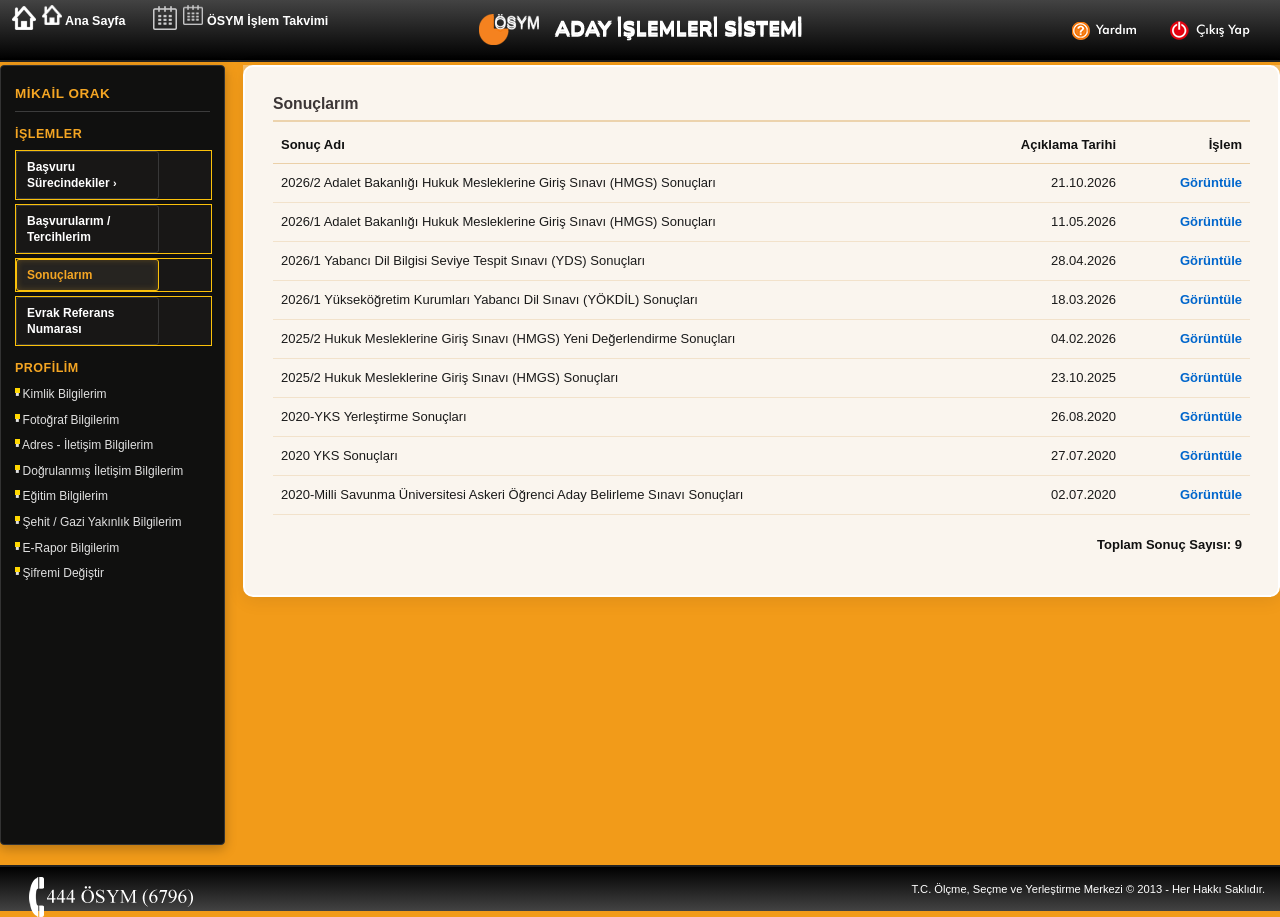
==== ÖSYM Aday İşlemleri Sistemi.html @ 020752ff "ÖSYM Aday İşlemleri Sistemi (AİS) replica" ====
<!DOCTYPE html PUBLIC "-//W3C//DTD HTML 4.01//EN" "http://www.w3.org/TR/html4/strict.dtd">
<html translate="no" lang="tr" class="k-webkit">
<head>
  <meta http-equiv="Content-Type" content="text/html; charset=UTF-8">
  <title>ÖSYM Aday İşlemleri Sistemi</title>
  <meta name="viewport" content="width=device-width,initial-scale=1">

  <link href="./ÖSYM Aday İşlemleri Sistemi_files/yui.min.css" rel="stylesheet">
  <link href="./ÖSYM Aday İşlemleri Sistemi_files/classic-main.min.css" rel="stylesheet">
  <link href="./ÖSYM Aday İşlemleri Sistemi_files/base.min.css" rel="stylesheet">
  <link href="./ÖSYM Aday İşlemleri Sistemi_files/basvuru.min.css" rel="stylesheet">
  <link href="./ÖSYM Aday İşlemleri Sistemi_files/popup.min.css" rel="stylesheet">
  <link rel="stylesheet" href="./ÖSYM Aday İşlemleri Sistemi_files/cssAis.css">
  <link href="./ÖSYM Aday İşlemleri Sistemi_files/tarihgorunumucss.css" rel="stylesheet" type="text/css">
  <link rel="stylesheet" type="text/css" href="./ÖSYM Aday İşlemleri Sistemi_files/osym.messagePopup.css">

  <script src="./ÖSYM Aday İşlemleri Sistemi_files/jquery.min.js.indir"></script>
  <script src="./ÖSYM Aday İşlemleri Sistemi_files/jquery-migrate.min.js.indir"></script>
  <script src="./ÖSYM Aday İşlemleri Sistemi_files/jquery.cookie.min.js.indir"></script>
  <script src="./ÖSYM Aday İşlemleri Sistemi_files/kendo.all.min.js.indir"></script>

  <style type="text/css">
    /* ================= MASTER ÖSYM THEME OVERRIDES ================= */
    html, body {
      background-color: #f29b19 !important;
      font-family: Arial, Helvetica, 'Segoe UI', Roboto, sans-serif !important;
      min-height: 100vh;
      margin: 0;
      padding: 0;
      color: #222;
      width: 100%;
    }

    .container {
      position: relative;
      min-width: 981px;
      max-width: 1350px;
      margin: 0 auto;
      font-size: 93%;
    }

    /* HEADER */
    .header {
      width: 100%;
      height: 60px;
      margin-bottom: 3px;
      position: relative;
      background: #000;
      background: -webkit-linear-gradient(to bottom, #434343, #000);
      background: linear-gradient(to bottom, #434343, #000);
      border-bottom: 2px solid #222;
    }

    ul.menu-icon-nav {
      position: absolute;
      left: 12px;
      top: 17px;
      display: flex;
      list-style: none;
      gap: 18px;
      margin: 0;
      padding: 0;
    }

    ul.menu-icon-nav li a {
      color: #ffffff;
      text-decoration: none;
      display: flex;
      align-items: center;
      gap: 8px;
      font-size: 12.5px;
      font-weight: 600;
      transition: color 0.15s ease;
      cursor: pointer;
    }

    ul.menu-icon-nav li a:hover {
      color: #f5a623;
      text-decoration: none;
    }

    .appLogo {
      position: absolute;
      left: 50%;
      margin-left: -230px;
      top: 14px;
      width: 460px;
      height: 32px;
      display: flex;
      align-items: center;
      justify-content: center;
      cursor: pointer;
    }

    .login-view {
      float: right;
      line-height: 60px;
      display: flex;
      align-items: center;
      gap: 12px;
      padding-right: 15px;
    }

    .login-view img {
      vertical-align: middle;
      cursor: pointer;
      transition: transform 0.1s ease;
    }

    .login-view img:hover {
      transform: translateY(-2px);
    }

    /* MAIN LAYOUT */
    .main-content-con {
      display: flex;
      min-height: calc(100vh - 120px);
      margin-bottom: 20px;
    }

    /* SIDEBAR */
    .menu {
      width: 195px;
      text-align: left;
      padding: 18px 14px;
      background-color: #181716 !important;
      border: 1px solid #333;
      border-radius: 4px;
      flex-shrink: 0;
      box-shadow: 0 4px 12px rgba(0,0,0,0.25);
    }

    .menu .uye-bilgi {
      color: #f5a623 !important;
      font-size: 13.5px;
      font-weight: bold;
      border-bottom: 1px solid #3c3c3c;
      padding-bottom: 9px;
      margin-top: 2px;
      margin-bottom: 14px;
      letter-spacing: 0.5px;
    }

    .menu h5 {
      color: #f5a623 !important;
      font-size: 12.5px;
      font-weight: bold;
      margin-top: 14px;
      margin-bottom: 8px;
      letter-spacing: 0.5px;
    }

    .menu ul.nav {
      list-style: none;
      padding: 0;
      margin: 0;
    }

    .menu ul.nav li {
      margin-bottom: 4px;
      position: relative;
    }

    .menu-box-btn {
      display: flex;
      align-items: center;
      justify-content: space-between;
      width: 100%;
      box-sizing: border-box;
      padding: 7px 10px;
      background-color: #1f1f1f;
      color: #ffffff !important;
      border: 1px solid #383838;
      border-radius: 3px;
      font-size: 12px;
      font-weight: 600;
      text-decoration: none !important;
      cursor: pointer;
      transition: all 0.15s ease;
    }

    .menu-box-btn:hover {
      background-color: #2b2b2b;
      border-color: #fbc10a;
      color: #f5a623 !important;
    }

    .menu-box-btn.active-menu {
      background-color: #262420;
      border-color: #fbc10a;
      color: #f5a623 !important;
      box-shadow: inset 0 0 6px rgba(245, 166, 35, 0.25);
    }

    /* Submenu for Başvuru Sürecindekiler */
    .menu ul.nav li ul.dropdown-sub {
      position: absolute;
      left: 100%;
      top: 0;
      margin-left: 2px;
      width: 250px;
      background: #181716;
      border: 1px solid #fbc10a;
      border-radius: 3px;
      list-style: none;
      padding: 5px 0;
      display: none;
      z-index: 1000;
      box-shadow: 0 6px 16px rgba(0,0,0,0.5);
    }

    .menu ul.nav li:hover ul.dropdown-sub {
      display: block;
    }

    .menu ul.nav li ul.dropdown-sub li a {
      display: block;
      padding: 6px 12px;
      color: #fff;
      font-size: 11.5px;
      text-decoration: none;
      transition: background 0.15s ease;
      cursor: pointer;
    }

    .menu ul.nav li ul.dropdown-sub li a:hover {
      background-color: #333;
      color: #f5a623;
    }

    /* Profile menu bullets */
    .menu ul.profile-nav {
      list-style: none;
      padding: 0;
      margin: 0;
    }

    .menu ul.profile-nav li {
      margin: 4px 0;
    }

    .menu a.uye-islem {
      display: block;
      padding: 3px 0;
      color: #e0e0e0;
      font-size: 12px;
      text-decoration: none;
      cursor: pointer;
      transition: color 0.15s ease;
    }

    .menu a.uye-islem:hover {
      color: #f5a623;
      text-decoration: none;
    }

    .menu a.uye-islem.active-menu {
      color: #f5a623;
      font-weight: bold;
    }

    /* MAIN CONTENT AREA */
    .main-content {
      flex: 1;
      margin-left: 15px;
      padding: 0;
    }

    .inner-cream-card {
      background-color: #faf5ee;
      border: 2px solid #ffffff;
      border-radius: 10px;
      padding: 24px 28px;
      box-shadow: 0 4px 18px rgba(0,0,0,0.08);
      min-height: 480px;
    }

    .panel-heading-title {
      font-size: 20px;
      font-weight: bold;
      color: #222;
      margin-top: 0;
      margin-bottom: 20px;
      border-bottom: 2px solid #ecd3ad;
      padding-bottom: 8px;
    }

    /* RESULTS TABLE */
    .results-table {
      width: 100%;
      border-collapse: collapse;
      font-size: 13px;
    }

    .results-table th {
      border-bottom: 1.5px solid #ebd0a8;
      padding: 10px 8px;
      font-weight: bold;
      color: #111;
      text-align: left;
    }

    .results-table th.th-right {
      text-align: right;
    }

    .results-table td {
      padding: 11px 8px;
      border-bottom: 1px solid #f2e2cb;
      color: #1a1a1a;
    }

    .results-table tr:hover td {
      background-color: rgba(255, 255, 255, 0.6);
    }

    .results-table .btn-view-result {
      color: #0066cc;
      text-decoration: none;
      font-weight: 600;
      cursor: pointer;
    }

    .results-table .btn-view-result:hover {
      color: #004499;
      text-decoration: underline;
    }

    /* FOOTER */
    .footer {
      background: #000;
      background: -webkit-linear-gradient(to top, #434343, #000);
      background: linear-gradient(to top, #434343, #000);
      height: 44px;
      line-height: 44px;
      position: relative;
      color: #ffffff;
      font-size: 12px;
      border-top: 2px solid #222;
      padding: 0 15px;
      text-align: right;
    }

    .footer img {
      position: absolute;
      left: 12px;
      top: 10px;
    }

    /* LOADING SPINNER */
    #loading {
      background: rgba(255, 255, 255, 0.7);
      display: none;
      position: fixed;
      top: 0;
      left: 0;
      width: 100%;
      height: 100%;
      z-index: 100000;
      align-items: center;
      justify-content: center;
      cursor: pointer;
    }

    #loading.active {
      display: flex;
    }

    #loadingBox {
      background: rgba(0, 0, 0, 0.82);
      border-radius: 8px;
      padding: 24px 35px;
      text-align: center;
      box-shadow: 0 6px 25px rgba(0,0,0,0.3);
      display: flex;
      flex-direction: column;
      align-items: center;
      gap: 12px;
    }

    /* RESULT DOCUMENT MODAL */
    #resultDocModal {
      position: fixed;
      top: 0;
      left: 0;
      width: 100%;
      height: 100%;
      background: rgba(0, 0, 0, 0.65);
      z-index: 200000;
      display: none;
      align-items: center;
      justify-content: center;
      padding: 20px;
      box-sizing: border-box;
      backdrop-filter: blur(2px);
    }

    #resultDocModal.active {
      display: flex;
    }

    .result-sheet {
      background: #ffffff;
      width: 760px;
      max-width: 95vw;
      max-height: 94vh;
      overflow-y: auto;
      padding: 35px 42px;
      border-radius: 4px;
      box-shadow: 0 12px 40px rgba(0,0,0,0.5);
      position: relative;
      font-family: Arial, Helvetica, sans-serif;
      box-sizing: border-box;
    }

    /* LOGIN PAGE VIEW */
    #loginPageWrapper {
      display: none;
      min-height: calc(100vh - 120px);
      align-items: center;
      justify-content: center;
      padding: 30px 15px;
    }

    #loginPageWrapper.active {
      display: flex;
    }

    .login-box-card {
      background-color: #faf5ee;
      border: 2px solid #ffffff;
      border-radius: 12px;
      box-shadow: 0 10px 35px rgba(0,0,0,0.18);
      width: 100%;
      max-width: 460px;
      padding: 32px 36px;
      box-sizing: border-box;
    }

    .login-tabs {
      display: flex;
      background: #ece4d5;
      border-radius: 4px;
      padding: 3px;
      margin-bottom: 22px;
    }

    .login-tab-btn {
      flex: 1;
      padding: 8px 10px;
      border: none;
      background: transparent;
      font-size: 12.5px;
      font-weight: bold;
      color: #555;
      cursor: pointer;
      border-radius: 3px;
      text-align: center;
    }

    .login-tab-btn.active {
      background: #ffffff;
      color: #111;
      box-shadow: 0 2px 5px rgba(0,0,0,0.1);
    }

    .form-group-osym {
      margin-bottom: 16px;
    }

    .form-group-osym label {
      display: block;
      font-size: 12.5px;
      font-weight: bold;
      color: #333;
      margin-bottom: 6px;
    }

    .input-osym {
      width: 100%;
      padding: 9px 12px;
      border: 1px solid #c5c5c5;
      border-radius: 4px;
      font-size: 13.5px;
      box-sizing: border-box;
      outline: none;
      transition: border 0.15s ease;
    }

    .input-osym:focus {
      border-color: #f29b19;
      box-shadow: 0 0 5px rgba(242, 155, 25, 0.4);
    }

    .btn-osym-submit {
      width: 100%;
      background: #f29b19;
      background: linear-gradient(to bottom, #ffb03b, #e08807);
      color: #ffffff;
      border: 1px solid #d47e04;
      padding: 11px;
      border-radius: 5px;
      font-size: 14px;
      font-weight: bold;
      cursor: pointer;
      box-shadow: 0 3px 8px rgba(0,0,0,0.15);
      transition: all 0.15s ease;
    }

    .btn-osym-submit:hover {
      background: linear-gradient(to bottom, #ffa726, #d47e04);
      transform: translateY(-1px);
    }

    .hidden {
      display: none !important;
    }
  </style>
</head>
<body>

  <!-- ================= HEADER ================= -->
  <div class="header">
    <ul class="menu-icon-nav">
      <li>
        <a id="navHomeLink" class="menu-anasayfa">
          <img src="Content/Images/icon-anasayfa.png" alt="" width="20" height="20">
          Ana Sayfa
        </a>
      </li>
      <li>
        <a id="navCalendarLink" class="menu-sinavtakvimi">
          <img src="Content/Images/icon-sinavtakvimi.png" alt="" width="20" height="20">
          ÖSYM İşlem Takvimi
        </a>
      </li>
    </ul>

    <!-- Center AIS Logo -->
    <div class="appLogo" id="logoClickable" title="ÖSYM Aday İşlemleri Sistemi">
      <img src="Content/Images/logo-ais.png" alt="ÖSYM ADAY İŞLEMLERİ SİSTEMİ" style="height: 29px; border: none; background: transparent; padding: 0;">
    </div>

    <!-- Right Help & Logout Buttons -->
    <div class="login-view">
      <a id="btnTopHelp" title="Yardım">
        <img src="ÖSYM Aday İşlemleri Sistemi_files/image-yardim.png" alt="Yardım" width="77" height="25">
      </a>
      <a id="btnTopLogout" title="Çıkış Yap">
        <img src="ÖSYM Aday İşlemleri Sistemi_files/image-cikisyap.png" alt="Çıkış Yap" width="89" height="25">
      </a>
    </div>
  </div>

  <!-- ================= GİRİŞ SAYFASI (LOGIN VIEW) ================= -->
  <div id="loginPageWrapper">
    <div class="login-box-card">
      <div style="text-align: center; margin-bottom: 20px;">
        <img src="ÖSYM Aday İşlemleri Sistemi_files/image-logo-osym-70.png" alt="ÖSYM Logo" style="height: 52px; margin-bottom: 8px;">
        <h2 style="font-size: 16px; font-weight: bold; color: #222; margin: 0 0 4px 0;">T.C. ÖSYM BAŞKANLIĞI</h2>
        <p style="font-size: 13px; color: #666; margin: 0;">Aday İşlemleri Sistemi (AİS) Giriş</p>
      </div>

      <div class="login-tabs">
        <button type="button" class="login-tab-btn active" id="tabOsymSifre">ÖSYM Şifresi ile Giriş</button>
        <button type="button" class="login-tab-btn" id="tabEDevlet">e-Devlet ile Giriş</button>
      </div>

      <div id="loginErrorAlert" class="hidden" style="background: #ffebee; border: 1px solid #ef5350; color: #c62828; padding: 10px 14px; border-radius: 4px; font-size: 12px; font-weight: 600; margin-bottom: 16px;">
        T.C. Kimlik Numarası veya şifreniz hatalı. Lütfen kontrol ediniz.
      </div>

      <form id="aisLoginForm">
        <div class="form-group-osym">
          <label for="loginTC">T.C. Kimlik / Y.U. Numarası</label>
          <input type="text" id="loginTC" class="input-osym" placeholder="11 haneli T.C. Kimlik No" maxlength="11" value="21425132954" required>
        </div>

        <div class="form-group-osym">
          <label for="loginPassword">AİS Şifresi</label>
          <div style="position: relative;">
            <input type="password" id="loginPassword" class="input-osym" placeholder="Şifreniz" value="M?Ork123" required>
            <span id="togglePasswordBtn" style="position: absolute; right: 10px; top: 8px; cursor: pointer; font-size: 16px; user-select: none;">👁️</span>
          </div>
        </div>

        <div class="form-group-osym">
          <label>Güvenlik Kodu</label>
          <div style="display: flex; gap: 10px; align-items: center;">
            <div id="captchaBox" style="background: #e8d8be; border: 1px dashed #b59b71; border-radius: 4px; padding: 7px 16px; font-size: 16px; font-weight: bold; letter-spacing: 4px; color: #222; user-select: none; cursor: pointer;" title="Kodu Yenile">
              7 X 4 K
            </div>
            <img src="Content/Images/icon-kapca-tazele.png" id="refreshCaptchaBtn" alt="Yenile" style="cursor: pointer; width: 24px; height: 24px;" title="Kodu Yenile">
            <input type="text" id="loginCaptcha" class="input-osym" style="flex: 1;" placeholder="Kodu giriniz" value="7X4K">
          </div>
        </div>

        <div style="margin-top: 22px;">
          <button type="submit" class="btn-osym-submit">GİRİŞ YAP</button>
        </div>

        <div style="margin-top: 18px; text-align: center;">
          <p style="font-size: 12px; color: #666; margin-bottom: 10px;">veya</p>
          <a href="#" id="btnEDevletFastLogin" style="display: inline-block;">
            <img src="ÖSYM Aday İşlemleri Sistemi_files/e-devlet-girisyap-button.png" alt="e-Devlet ile Giriş Yap" style="max-width: 100%; height: auto;">
          </a>
        </div>
      </form>
    </div>
  </div>

  <!-- ================= PORTAL MAIN LAYOUT ================= -->
  <div id="portalContainer" class="container main-container">
    <div class="main-content-con">

      <!-- LEFT SIDEBAR -->
      <div class="menu">
        <h5 class="uye-bilgi">MİKAİL ORAK</h5>

        <h5>İŞLEMLER</h5>
        <ul class="nav">
          <li>
            <a class="menu-box-btn" id="menuBtnBasvuruSureci">
              <span>Başvuru Sürecindekiler</span>
              <span style="font-size: 11px;">›</span>
            </a>
            <!-- Submenu matching live site -->
            <ul class="dropdown-sub" style="z-index: 9999;">
              <li><a class="fake-loading-trigger">2026 - ALES/3</a></li>
              <li><a class="fake-loading-trigger">2026 - YABANCI DİL HAZIRLIK</a></li>
              <li><a class="fake-loading-trigger">2026 - YABANCIDİLHAZIRLIK ALÜGS</a></li>
              <li><a class="fake-loading-trigger">2026 - YABANCIDİLHAZIRLIK DGS</a></li>
              <li><a class="fake-loading-trigger">2026 - YABANCIDİLHAZIRLIK MSÜ</a></li>
              <li><a class="fake-loading-trigger">2026 - YABANCIDİLHAZIRLIK Müh. Tamamlama</a></li>
              <li><a class="fake-loading-trigger">2026 - YABANCIDİLHAZIRLIK ÖSYS</a></li>
              <li><a class="fake-loading-trigger">2026 - YABANCIDİLHAZIRLIK Polis Akademisi</a></li>
              <li><a class="fake-loading-trigger">2026 - YABANCIDİLHAZIRLIK YÇS</a></li>
              <li><a class="fake-loading-trigger">2026 - İcra</a></li>
              <li><a class="fake-loading-trigger">2026 GUY/2 Ön Başvuru</a></li>
              <li><a class="fake-loading-trigger">2026 - DGS Ek Tercih</a></li>
            </ul>
          </li>

          <li>
            <a class="menu-box-btn fake-loading-trigger" id="menuBtnBasvurularim">
              <span>Başvurularım / Tercihlerim</span>
            </a>
          </li>

          <li>
            <a class="menu-box-btn active-menu" id="menuBtnSonuclarim">
              <span>Sonuçlarım</span>
            </a>
          </li>

          <li>
            <a class="menu-box-btn fake-loading-trigger" id="menuBtnEvrakNo">
              <span>Evrak Referans Numarası</span>
            </a>
          </li>
        </ul>

        <h5>PROFİLİM</h5>
        <ul class="profile-nav">
          <li><a class="uye-islem" id="menuBtnKimlik">▪ Kimlik Bilgilerim</a></li>
          <li><a class="uye-islem" id="menuBtnFotograf">▪ Fotoğraf Bilgilerim</a></li>
          <li><a class="uye-islem fake-loading-trigger">▪ Adres - İletişim Bilgilerim</a></li>
          <li><a class="uye-islem fake-loading-trigger">▪ Doğrulanmış İletişim Bilgilerim</a></li>
          <li><a class="uye-islem fake-loading-trigger">▪ Eğitim Bilgilerim</a></li>
          <li><a class="uye-islem fake-loading-trigger">▪ Şehit / Gazi Yakınlık Bilgilerim</a></li>
          <li><a class="uye-islem fake-loading-trigger">▪ E-Rapor Bilgilerim</a></li>
          <li><a class="uye-islem fake-loading-trigger">▪ Şifremi Değiştir</a></li>
        </ul>
      </div>

      <!-- RIGHT MAIN CONTENT -->
      <div class="main-content">

        <!-- ================= VIEW 1: SONUÇLARIM (DEFAULT AS IN USER SCREENSHOT) ================= -->
        <div id="view-sonuclarim" class="inner-cream-card">
          <h3 class="panel-heading-title">Sonuçlarım</h3>

          <table class="results-table">
            <thead>
              <tr>
                <th style="min-width: 320px;">Sonuç Adı</th>
                <th class="th-right" style="width: 140px;">Açıklama Tarihi</th>
                <th class="th-right" style="width: 110px;">İşlem</th>
              </tr>
            </thead>
            <tbody id="resultsTableBody">
              <!-- Dynamically populated from EXAM_RESULTS_DATA -->
            </tbody>
            <tfoot>
              <tr>
                <td colspan="3" style="text-align: right; padding-top: 22px; font-weight: bold; font-size: 13px; color: #111; border: none;">
                  Toplam Sonuç Sayısı: <span id="totalResultsCount">9</span>
                </td>
              </tr>
            </tfoot>
          </table>
        </div>

        <!-- ================= VIEW 2: KİMLİK BİLGİLERİM ================= -->
        <div id="view-kimlik" class="inner-cream-card hidden">
          <h3 class="panel-heading-title">KİMLİK BİLGİLERİM</h3>

          <!-- Warning Box -->
          <div style="background-color: #fff9e6; border: 1px solid #ffd54f; border-radius: 6px; padding: 14px 18px; margin-bottom: 22px; display: flex; align-items: flex-start; gap: 14px;">
            <img src="Content/Images/icon-bar-uyari.png" alt="Uyarı" style="width: 30px; height: 30px; flex-shrink: 0; background: transparent; border: none; padding: 0;">
            <p style="margin: 0; font-size: 12.5px; line-height: 1.55; color: #333; font-weight: 600;">
              Profilim menüsü altından kimlik bilgilerinizi güncellediğinizde mevcut başvurularınızdaki kimlik bilgileriniz güncellenmez. Sınav başvurusunda kullanılan kimlik bilgilerinizi, sınavın başvuru bilgilerini güncelleme süreci içerisinde sınavın 'Başvuru Bilgilerini Güncelle' sayfası üzerinden; sınavın başvuru bilgilerini güncelleme süreci dışında ise ÖSYM'ye dilekçe göndererek güncelleyebilirsiniz.
            </p>
          </div>

          <!-- Kimlik Bilgileri Box -->
          <div style="background-color: #f7eedf; border: 1px solid #edd5b3; border-radius: 6px; padding: 22px 26px; margin-bottom: 22px;">
            <h4 style="font-size: 15px; font-weight: bold; color: #222; margin-top: 0; margin-bottom: 18px; border-bottom: 1px solid #e2cbab; padding-bottom: 6px;">Kimlik Bilgileri</h4>
            
            <div style="display: flex; justify-content: space-between; flex-wrap: wrap; gap: 20px;">
              <div style="display: grid; grid-template-columns: 180px 1fr; gap: 10px 14px; font-size: 13px; color: #222;">
                <span style="color: #444;">T.C. Kimlik / YU No :</span><span style="font-weight: 600;">21425132954</span>
                <span style="color: #444;">Adı :</span><span style="font-weight: 600;">MİKAİL</span>
                <span style="color: #444;">Soyadı :</span><span style="font-weight: 600;">ORAK</span>
                <span style="color: #444;">Baba Adı :</span><span style="font-weight: 600;">YAVUZ</span>
                <span style="color: #444;">Anne Adı :</span><span style="font-weight: 600;">FİLİZ</span>
                <span style="color: #444;">Doğum Yeri :</span><span style="font-weight: 600;">MÜNCHEN/ALMANYA</span>
                <span style="color: #444;">Doğum Tarihi :</span><span style="font-weight: 600;">21.06.2002</span>
                <span style="color: #444;">Cinsiyet :</span><span style="font-weight: 600;">ERKEK</span>
                <span style="color: #444;">Uyruk :</span><span style="font-weight: 600;">T.C.</span>
              </div>

              <div style="display: flex; flex-direction: column; align-items: flex-end; gap: 14px;">
                <div style="display: flex; align-items: center; gap: 8px;">
                  <label style="font-size: 12.5px; font-weight: 600; color: #333;">Doğum Tarihi:*</label>
                  <div style="display: flex; align-items: center; border: 1px solid #bbb; border-radius: 4px; background: #fff; padding: 4px 8px;">
                    <input type="text" value="21.06.2002" style="border: none; outline: none; width: 85px; font-size: 13px; font-weight: 600; color: #222;" readonly>
                    <span style="font-size: 14px; cursor: pointer;">📅</span>
                  </div>
                </div>

                <button type="button" id="btnUpdateMernis" style="background-color: #1d1d1d; color: #fff; border: 1px solid #111; border-radius: 4px; padding: 9px 18px; font-size: 12px; font-weight: bold; cursor: pointer; transition: background 0.15s ease;">
                  Kimlik Bilgilerini Mernis'ten Güncelle
                </button>
              </div>
            </div>
          </div>

          <!-- Bottom Info Banner -->
          <div style="background-color: #e8f4fd; border: 1px solid #b3e5fc; border-radius: 6px; padding: 12px 18px; display: flex; align-items: center; gap: 14px;">
            <img src="Content/Images/icon-bar-bilgi.png" alt="Bilgi" style="width: 28px; height: 28px; flex-shrink: 0; background: transparent; border: none; padding: 0;">
            <p style="margin: 0; font-size: 12.5px; line-height: 1.5; color: #0277bd; font-weight: 600;">
              Kimlik bilgilerinizde değişiklik varsa "Yardım" sayfasından veya 444 6796 (ÖSYM) çağrı merkezini arayarak yabancı uyruklu adayların kimlik bilgisi güncelleme süreci hakkında bilgi alabilirsiniz.
            </p>
          </div>
        </div>

        <!-- ================= VIEW 3: FOTOĞRAF BİLGİLERİM ================= -->
        <div id="view-fotograf" class="inner-cream-card hidden">
          <h3 class="panel-heading-title">FOTOĞRAF BİLGİLERİM</h3>

          <div style="display: flex; gap: 26px; align-items: flex-start; margin-bottom: 26px;">
            <img src="candidate_photo.jpg" alt="Aday Fotoğrafı" style="width: 140px; height: 175px; object-fit: cover; border: 2px solid silver; border-radius: 3px; background-color: #fff; padding: 3px; box-shadow: 0 2px 6px rgba(0,0,0,0.1);">
            <div style="display: flex; flex-direction: column; justify-content: center; height: 175px;">
              <p style="font-size: 15px; font-weight: bold; color: #111; margin: 0 0 8px 0;">Fotoğrafınız Onaylanmıştır.</p>
              <p style="font-size: 13px; color: #333; margin: 0 0 20px 0;">Geçerlilik Tarihi : 02.02.2030</p>
              <button type="button" id="btnUseIdCardPhoto" style="background-color: #1d1d1d; color: #fff; border: 1px solid #111; border-radius: 4px; padding: 9px 18px; font-size: 12px; font-weight: bold; cursor: pointer; align-self: flex-start; transition: background 0.15s ease;">
                TC Kimlik Kartı Fotoğrafımı Kullan
              </button>
            </div>
          </div>

          <div style="border: 1px dashed #d5be9b; border-radius: 6px; background-color: #f6eedf; padding: 22px 26px;">
            <h4 style="font-size: 16px; font-weight: bold; color: #222; margin-top: 0; margin-bottom: 14px; border-bottom: none; padding-bottom: 0;">Bilgilendirme</h4>
            
            <div style="font-size: 12.5px; line-height: 1.55; color: #333; display: flex; flex-direction: column; gap: 14px;">
              <div>
                <p style="font-weight: bold; margin: 0 0 4px 0;">• Fotoğrafın onaylanması, onay sürecinde olması ne demektir?</p>
                <p style="margin: 0; color: #444;">Bir başvuru merkezinde çekilen her fotoğraf, ÖSYM tarafından kontrol edilmektedir.<br>Bir başvuru merkezinde çekildikten sonra henüz onay süreci bitmemiş fotoğraflar onay sürecinde gözükmektedir. T.C. Kimlik Kartı fotoğrafları için onay süreci bulunmaz.</p>
              </div>

              <div>
                <p style="font-weight: bold; margin: 0 0 4px 0;">• Fotoğrafın geçerlilik süresi ne demektir?</p>
                <p style="margin: 0; color: #444;">Bir başvuru merkezinde çekilerek ÖSYM sistemine aktarılan fotoğrafın geçerlilik süresi sadece yeni sınav başvurusu esnasında dikkate alınmaktadır.<br>Başvuru merkezlerinde çekilen bir fotoğrafın geçerlilik süresi ÖSYM Yönetim Kurulu tarafından 50 ay olarak belirlenmiştir. Adaylar başvurularını tamamladıktan sonra fotoğraflarının geçerlilik süreleri dolsa bile ilgili sınava girebilecekler ve sınava bağlı tercih bildirimlerini yapabileceklerdir. T.C. Kimlik Kartındaki fotoğraflarının son geçerlilik tarihi ilgili kimlik kartının son geçerlilik tarihiyle aynıdır.</p>
              </div>

              <div>
                <p style="font-weight: bold; margin: 0 0 4px 0;">• Fotoğrafımı değiştirmek istiyorum ne yapmalıyım?</p>
                <p style="margin: 0; color: #444;">Adayın, bir başvuru merkezinde çekilen fotoğrafı, sınav güvenliği nedeniyle 45 ay boyunca değiştirilemez. T.C. Kimlik Kartındaki fotoğrafları için bu süre uygulanmaz.<br><br>
                Özel durumu olan adaylar, bir başvuru merkezinde çekilen fotoğrafını, belgelendirmek koşuluyla başkanlığımıza dilekçe göndererek değiştirme talebinde bulunabilirler.<br>
                T.C. Kimlik Kartı olan adaylar, aday işlemleri sistemindeki fotoğraflarını, başkanlığımıza herhangi bir bildirim yapmaksızın aday işlemleri sisteminden TC Kimlik Kartı Fotoğrafımı Kullan diyerek doğrudan güncelleyebileceklerdir.<br>
                Yeni T.C Kimlik kartına sahip olan adaylar, başkanlığımıza herhangi bir bilgilendirme yapmaksızın sınav başvurularının son gününe kadar (Geç başvuru tarihi dahil) profilde yer alan fotoğraf bilgilerim bölümündeki TC Kimlik Kartı Fotoğrafımı Kullan diyerek güncelleme yapabileceklerdir.</p>
              </div>
            </div>
          </div>
        </div>

        <!-- ================= VIEW 4: BAŞVURU SÜRECİNDEKİLER / ANA SAYFA ================= -->
        <div id="view-anasayfa" class="inner-cream-card hidden">
          <!-- Bilgilendirme -->
          <div style="background-color: #faf5ee; border: 1px solid #ebd0a8; border-radius: 6px; padding: 14px 18px; margin-bottom: 20px;">
            <h3 style="font-size: 16px; font-weight: bold; color: #3c3636; margin: 0 0 8px 0; border: none; padding: 0;">Bilgilendirme</h3>
            <span style="font-size: 12px; line-height: 1.5; color: #333; display: inline-block;">
              Başkanlığımızca sunulması planlanan yeni hizmetler için kısa mesaj ve e-posta doğrulama işlemleri yapılacaktır. Telefon numarası ve e-posta adresi doğrulama işlemlerinizi bu ekranda yapabilirsiniz. Kullanıcı hesabı güvenliğiniz için yalnızca kendinize ait telefon numarası ve e-posta adresi bilgilerinizi sisteme kaydetmeniz gerekmektedir. Telefon numarası ve e-posta adresi doğrulama ve doğrulanmış bilgilerinizi güncelleme işlemlerinizi daha sonra "Doğrulanmış İletişim Bilgilerim" menüsünden gerçekleştirebilirsiniz.
            </span>
          </div>

          <!-- Sınav Süreç Tablosu -->
          <div style="margin-bottom: 15px; display: flex; align-items: center; gap: 10px;">
            <span style="font-weight: bold; font-size: 13px;">İşlem Tipi:</span>
            <select id="selectIslemTipi" style="padding: 4px 8px; border-radius: 4px; border: 1px solid #bbb;">
              <option value="0">Güncel İşlemler</option>
              <option value="1">Başvurular</option>
              <option value="2">Tercihler</option>
            </select>
          </div>

          <table class="results-table" style="font-size: 12px;">
            <thead>
              <tr style="background: #f0e6d5;">
                <th style="padding: 8px;">SINAV / TERCİH ADI</th>
                <th style="padding: 8px;">İŞLEM TİPİ</th>
                <th style="padding: 8px;">SINAVIN TARİHİ</th>
                <th style="padding: 8px;">İŞLEM TARİHLERİ</th>
                <th style="padding: 8px;">DURUMU</th>
              </tr>
            </thead>
            <tbody>
              <tr>
                <td><strong>2026 - ALES/3</strong> <img src="ÖSYM Aday İşlemleri Sistemi_files/icon-songun.png" width="55" height="26" alt="Son Gün" style="vertical-align: middle; margin-left: 6px;"></td>
                <td>Başvuru</td>
                <td>29.11.2026</td>
                <td>21.10.2026 10.00 - 21.10.2026 23.59</td>
                <td style="color: #2e7d32; font-weight: bold;">Devam Ediyor</td>
              </tr>
              <tr>
                <td><strong>2026 - İYÖS</strong> <img src="ÖSYM Aday İşlemleri Sistemi_files/icon-yeni.png" width="55" height="26" alt="Yeni" style="vertical-align: middle; margin-left: 6px;"></td>
                <td>Cevap Kağıdı Görüntüleme</td>
                <td>27.09.2026</td>
                <td>21.10.2026 11.15</td>
                <td style="color: #2e7d32; font-weight: bold;">Görüntüleme Başladı</td>
              </tr>
              <tr>
                <td><strong>2026 - HMGS/2</strong> <img src="ÖSYM Aday İşlemleri Sistemi_files/icon-yeni.png" width="55" height="26" alt="Yeni" style="vertical-align: middle; margin-left: 6px;"></td>
                <td>Cevap Kağıdı Görüntüleme</td>
                <td>27.09.2026</td>
                <td>21.10.2026 11.15</td>
                <td style="color: #2e7d32; font-weight: bold;">Görüntüleme Başladı</td>
              </tr>
              <tr>
                <td><strong>2026 - İcra</strong> <img src="ÖSYM Aday İşlemleri Sistemi_files/icon-yeni.png" width="55" height="26" alt="Yeni" style="vertical-align: middle; margin-left: 6px;"></td>
                <td>Başvuru</td>
                <td>05.12.2026</td>
                <td>20.10.2026 10.00 - 26.10.2026 23.59</td>
                <td style="color: #2e7d32; font-weight: bold;">Devam Ediyor</td>
              </tr>
              <tr>
                <td><strong>2026 GUY/2 Ön Başvuru</strong> <img src="ÖSYM Aday İşlemleri Sistemi_files/icon-yeni.png" width="55" height="26" alt="Yeni" style="vertical-align: middle; margin-left: 6px;"></td>
                <td>Tercih</td>
                <td>-</td>
                <td>20.10.2026 10.30 - 22.10.2026 23.59</td>
                <td style="color: #2e7d32; font-weight: bold;">Devam Ediyor</td>
              </tr>
              <tr>
                <td><strong>2026 - YABANCI DİL HAZIRLIK</strong> <img src="ÖSYM Aday İşlemleri Sistemi_files/icon-yeni.png" width="55" height="26" alt="Yeni" style="vertical-align: middle; margin-left: 6px;"></td>
                <td>Başvuru</td>
                <td>-</td>
                <td>19.10.2026 15.30 - 02.11.2026 23.59</td>
                <td style="color: #2e7d32; font-weight: bold;">Devam Ediyor</td>
              </tr>
            </tbody>
          </table>
        </div>

      </div>
    </div>
  </div>

  <!-- ================= FOOTER ================= -->
  <div class="footer">
    <div class="container" style="position: relative;">
      <img src="ÖSYM Aday İşlemleri Sistemi_files/icon-callcenter.png" alt="444 6796 ÖSYM Çağrı Merkezi">
      <span>T.C. Ölçme, Seçme ve Yerleştirme Merkezi © 2013 - Her Hakkı Saklıdır.</span>
    </div>
  </div>

  <!-- ================= CONTINUOUS LOADING SPINNER ================= -->
  <div id="loading">
    <div id="loadingBox">
      <img src="ÖSYM Aday İşlemleri Sistemi_files/image-loading.gif" alt="Yükleniyor..." width="48" height="48">
      <span style="color: #f29b19; font-size: 15px; font-weight: bold;">Lütfen Bekleyiniz...</span>
      <span style="color: #bbb; font-size: 11px; margin-top: 5px;">(Kapatmak için tıklayınız)</span>
    </div>
  </div>

  <!-- ================= RESULT DOCUMENT MODAL (SONUÇ BELGESİ) ================= -->
  <div id="resultDocModal">
    <div class="result-sheet">
      <!-- Top header with Logo & QR Code -->
      <div style="display: flex; justify-content: space-between; align-items: center; margin-bottom: 22px;">
        <div style="width: 58px;"></div>
        <div style="text-align: center;">
          <img src="ÖSYM Aday İşlemleri Sistemi_files/image-logo-osym-70.png" alt="ÖSYM" style="height: 52px; border: none; background: transparent; padding: 0;">
        </div>
        <div>
          <img src="Content/Images/osym-qrcode.png" alt="QR Kod" style="width: 56px; height: 56px; border: 1px solid #ddd; padding: 2px;">
        </div>
      </div>

      <!-- Title -->
      <div style="text-align: center; margin-bottom: 22px;">
        <h2 id="modalExamTitle" style="font-size: 16.5px; font-weight: bold; color: #000; margin: 0 0 4px 0; border: none; padding: 0;">
          2026/2 Adalet Bakanlığı Hukuk Mesleklerine Giriş Sınavı (HMGS)
        </h2>
        <h3 style="font-size: 16.5px; font-weight: bold; color: #000; margin: 0; border: none; padding: 0; text-align: center;">
          Sonuçları
        </h3>
      </div>

      <!-- Candidate Box -->
      <div style="display: flex; justify-content: center; margin-bottom: 20px;">
        <div style="display: flex; border: 1px solid #000; width: 450px;">
          <div style="width: 120px; border-right: 1px solid #000; padding: 8px; display: flex; align-items: center; justify-content: center; background: #fff;">
            <img src="candidate_photo.jpg" alt="Aday Fotoğrafı" style="width: 100px; height: 125px; object-fit: cover; border: none; padding: 0;">
          </div>
          <table style="flex: 1; border-collapse: collapse; font-size: 12px; color: #000;">
            <tr style="border-bottom: 1px solid #000;">
              <td style="padding: 6px 10px; font-weight: bold; width: 145px; border-right: 1px solid #000; background: #fafafa;">T.C. Kimlik Numarası</td>
              <td style="padding: 6px 10px;">21425132954</td>
            </tr>
            <tr style="border-bottom: 1px solid #000;">
              <td style="padding: 6px 10px; font-weight: bold; border-right: 1px solid #000; background: #fafafa;">Adı ve Soyadı</td>
              <td style="padding: 6px 10px; font-weight: bold;">MİKAİL ORAK</td>
            </tr>
            <tr style="border-bottom: 1px solid #000;">
              <td style="padding: 6px 10px; font-weight: bold; border-right: 1px solid #000; background: #fafafa;">Sınav Tarihi</td>
              <td id="modalExamDate" style="padding: 6px 10px;">27 Eylül 2026</td>
            </tr>
            <tr>
              <td style="padding: 6px 10px; font-weight: bold; border-right: 1px solid #000; background: #fafafa;">Sonuç Açıklama Tarihi</td>
              <td id="modalResultDate" style="padding: 6px 10px;">21 Ekim 2026</td>
            </tr>
          </table>
        </div>
      </div>

      <!-- Correct / Wrong Table -->
      <table style="width: 100%; border-collapse: collapse; border: 1px solid #000; margin-bottom: 18px; font-size: 12px; text-align: center;">
        <thead>
          <tr style="border-bottom: 1px solid #000; background: #fafafa;">
            <th colspan="2" style="padding: 6px; font-weight: bold; border: none;">TESTTEKİ DOĞRU VE YANLIŞ SAYILARI</th>
          </tr>
          <tr style="border-bottom: 1px solid #000;">
            <th style="width: 50%; padding: 6px; font-weight: normal; border-right: 1px solid #000;">Doğru Sayısı</th>
            <th style="width: 50%; padding: 6px; font-weight: normal;">Yanlış Sayısı</th>
          </tr>
        </thead>
        <tbody>
          <tr>
            <td id="modalCorrectCount" style="padding: 7px; font-weight: bold; border-right: 1px solid #000;">94</td>
            <td id="modalWrongCount" style="padding: 7px; font-weight: bold;">22</td>
          </tr>
        </tbody>
      </table>

      <!-- Score & Status Table -->
      <table style="width: 100%; border-collapse: collapse; border: 1px solid #000; margin-bottom: 22px; font-size: 12px; text-align: center;">
        <thead>
          <tr style="border-bottom: 1px solid #000; background: #fafafa;">
            <th colspan="2" style="padding: 6px; font-weight: bold; border: none;">SINAV PUANI VE BAŞARI DURUMU</th>
          </tr>
          <tr style="border-bottom: 1px solid #000;">
            <th style="width: 50%; padding: 6px; font-weight: normal; border-right: 1px solid #000;">Puan</th>
            <th style="width: 50%; padding: 6px; font-weight: normal;">Başarı Durumu</th>
          </tr>
        </thead>
        <tbody>
          <tr>
            <td id="modalExamScore" style="padding: 7px; font-weight: bold; border-right: 1px solid #000;">93,22013</td>
            <td id="modalExamStatus" style="padding: 7px; font-weight: bold;">BAŞARILI</td>
          </tr>
        </tbody>
      </table>

      <!-- Legal text -->
      <div style="font-size: 11px; text-align: center; color: #000; margin-bottom: 14px; font-weight: 600; line-height: 1.4;">
        <p id="modalLegalText" style="margin: 0;">Bu belge, sınav tarihi itibarıyla HUKUK MESLEKLERİNE GİRİŞ SINAVI VE İDARİ YARGI ÖN SINAVI YÖNETMELİĞİ'nin 5 inci maddesinde öngörülen şartları sağlayan adaylar için geçerlidir.</p>
      </div>

      <!-- Verification text -->
      <div style="font-size: 10.5px; text-align: center; color: #444; margin-bottom: 25px; line-height: 1.4;">
        <p style="margin: 0; font-style: italic;">(Bu belgenin aslına ilişkin sorgulama https://sonuc.osym.gov.tr/BelgeKontrol.aspx Internet adresinden yapılabilir.)</p>
        <p style="margin: 2px 0 0 0; font-weight: bold; color: #111;">Sonuç Belgesi Kontrol Kodu: <span id="modalControlCode">89BXM92K</span></p>
      </div>

      <!-- Actions -->
      <div style="display: flex; justify-content: center; gap: 15px; border-top: 1px solid #eee; padding-top: 18px;">
        <button onclick="window.print()" style="background-color: #555; color: #fff; border: none; border-radius: 4px; padding: 8px 24px; font-size: 13px; font-weight: bold; cursor: pointer; display: flex; align-items: center; gap: 8px;">
          <img src="Content/Images/icon-yazdir.png" alt="" style="width: 16px; height: 16px; border: none; background: transparent; padding: 0;"> Yazdır
        </button>
        <button id="btnModalClose" style="background-color: #d32f2f; color: #fff; border: none; border-radius: 4px; padding: 8px 24px; font-size: 13px; font-weight: bold; cursor: pointer;">
          Kapat
        </button>
      </div>
    </div>
  </div>

  <!-- ================= JAVASCRIPT LOGIC ================= -->
  <script>
    // 9 Official Results matching user screenshot & sheets
    const EXAM_RESULTS_DATA = [
      {
        id: "HMGS-2026-2",
        title: "2026/2 Adalet Bakanlığı Hukuk Mesleklerine Giriş Sınavı (HMGS) Sonuçları",
        examTitleClean: "2026/2 Adalet Bakanlığı Hukuk Mesleklerine Giriş Sınavı (HMGS)",
        examDate: "27 Eylül 2026",
        resultDate: "21.10.2026",
        correctCount: "94",
        wrongCount: "22",
        score: "93,22013",
        status: "BAŞARILI",
        controlCode: "89BXM92K",
        legalText: "Bu belge, sınav tarihi itibarıyla HUKUK MESLEKLERİNE GİRİŞ SINAVI VE İDARİ YARGI ÖN SINAVI YÖNETMELİĞİ'nin 5 inci maddesinde öngörülen şartları sağlayan adaylar için geçerlidir."
      },
      {
        id: "HMGS-2026-1",
        title: "2026/1 Adalet Bakanlığı Hukuk Mesleklerine Giriş Sınavı (HMGS) Sonuçları",
        examTitleClean: "2026/1 Adalet Bakanlığı Hukuk Mesleklerine Giriş Sınavı (HMGS)",
        examDate: "26 Nisan 2026",
        resultDate: "11.05.2026",
        correctCount: "89",
        wrongCount: "31",
        score: "80,83333",
        status: "BAŞARISIZ",
        controlCode: "45ALCNZM",
        legalText: "Bu belge, sınav tarihi itibarıyla HUKUK MESLEKLERİNE GİRİŞ SINAVI VE İDARİ YARGI ÖN SINAVI YÖNETMELİĞİ'nin 5 inci maddesinde öngörülen şartları sağlayan adaylar için geçerlidir."
      },
      {
        id: "YDS-2026-1",
        title: "2026/1 Yabancı Dil Bilgisi Seviye Tespit Sınavı (YDS) Sonuçları",
        examTitleClean: "2026/1 Yabancı Dil Bilgisi Seviye Tespit Sınavı (YDS)",
        examDate: "12 Nisan 2026",
        resultDate: "28.04.2026",
        correctCount: "69",
        wrongCount: "11",
        score: "86,25000",
        status: "B Düzeyi (BAŞARILI)",
        controlCode: "77D2Y91F",
        legalText: "Bu belge, Yabancı Dil Bilgisi Seviye Belirleme Usul ve Esasları Hakkında Yönetmelik uyarınca geçerlidir."
      },
      {
        id: "YOKDIL-2026-1",
        title: "2026/1 Yükseköğretim Kurumları Yabancı Dil Sınavı (YÖKDİL) Sonuçları",
        examTitleClean: "2026/1 Yükseköğretim Kurumları Yabancı Dil Sınavı (YÖKDİL)",
        examDate: "28 Şubat 2026",
        resultDate: "18.03.2026",
        correctCount: "73",
        wrongCount: "7",
        score: "91,25000",
        status: "A Düzeyi (BAŞARILI)",
        controlCode: "D44A21E6",
        legalText: "Bu belge, Yükseköğretim Kurumları Yabancı Dil Sınavı Kılavuzunda öngörülen şartlar için geçerlidir."
      },
      {
        id: "HMGS-2025-2-YENI",
        title: "2025/2 Hukuk Mesleklerine Giriş Sınavı (HMGS) Yeni Değerlendirme Sonuçları",
        examTitleClean: "2025/2 Hukuk Mesleklerine Giriş Sınavı (HMGS) Yeni Değerlendirme",
        examDate: "28 Eylül 2025",
        resultDate: "04.02.2026",
        correctCount: "68",
        wrongCount: "30",
        score: "69,50000",
        status: "BAŞARISIZ",
        controlCode: "H7829901",
        legalText: "İptal edilen sorular değerlendirme dışı bırakılarak yeniden hesaplanan resmi sonuç belgesidir."
      },
      {
        id: "HMGS-2025-2",
        title: "2025/2 Hukuk Mesleklerine Giriş Sınavı (HMGS) Sonuçları",
        examTitleClean: "2025/2 Hukuk Mesleklerine Giriş Sınavı (HMGS)",
        examDate: "28 Eylül 2025",
        resultDate: "23.10.2025",
        correctCount: "67",
        wrongCount: "33",
        score: "67,00000",
        status: "BAŞARISIZ",
        controlCode: "HM990012",
        legalText: "Bu belge, sınav tarihi itibarıyla ilgili yönetmelik hükümleri uyarınca geçerlidir."
      },
      {
        id: "YKS-2020-YERLESTIRME",
        title: "2020-YKS Yerleştirme Sonuçları",
        examTitleClean: "2020 Yükseköğretim Kurumları Sınavı (YKS) Yerleştirme",
        examDate: "27-28 Haziran 2020",
        resultDate: "26.08.2020",
        correctCount: "Yerleşti",
        wrongCount: "Kayıt Hakkı Kazandı",
        score: "462,45000",
        status: "ANKARA ÜNV. HUKUK FAKÜLTESİ",
        controlCode: "YER2020A1",
        legalText: "Aday bu sonuç ile ilgili yükseköğretim programına kayıt yaptırma hakkı kazanmıştır."
      },
      {
        id: "YKS-2020",
        title: "2020 YKS Sonuçları",
        examTitleClean: "2020 Yükseköğretim Kurumları Sınavı (YKS)",
        examDate: "27-28 Haziran 2020",
        resultDate: "27.07.2020",
        correctCount: "TYT: 100 / AYT: 69",
        wrongCount: "TYT: 13 / AYT: 7",
        score: "EA: 442,85000",
        status: "BAŞARILI (Tercih Yapabilir)",
        controlCode: "YKS2020C2",
        legalText: "YKS sonuç belgesi üniversite yerleştirme işlemleri için resmi belgedir."
      },
      {
        id: "MSU-2020",
        title: "2020-Milli Savunma Üniversitesi Askeri Öğrenci Aday Belirleme Sınavı Sonuçları",
        examTitleClean: "2020-Milli Savunma Üniversitesi Askeri Öğrenci Aday Belirleme Sınavı (MSÜ)",
        examDate: "14 Haziran 2020",
        resultDate: "02.07.2020",
        correctCount: "94",
        wrongCount: "19",
        score: "419,65000",
        status: "BAŞARILI (Çağrıya Hak Kazandı)",
        controlCode: "MSU2020D4",
        legalText: "Milli Savunma Üniversitesi 2. seçim aşamaları için geçerli sonuç belgesidir."
      }
    ];

    document.addEventListener("DOMContentLoaded", function () {
      initPortal();
    });

    function initPortal() {
      renderResultsTable();
      setupNavigation();
      setupAuth();
      setupLoadingTriggers();
      setupModal();
      setupActionButtons();
    }

    // 1. Render Results
    function renderResultsTable() {
      const tbody = document.getElementById("resultsTableBody");
      if (!tbody) return;
      tbody.innerHTML = "";

      EXAM_RESULTS_DATA.forEach(function (exam) {
        const tr = document.createElement("tr");
        tr.innerHTML = `
          <td>${exam.title}</td>
          <td style="text-align: right; font-weight: 500;">${exam.resultDate}</td>
          <td style="text-align: right;">
            <a class="btn-view-result" data-exam-id="${exam.id}">Görüntüle</a>
          </td>
        `;
        tbody.appendChild(tr);
      });

      document.querySelectorAll(".btn-view-result").forEach(function (btn) {
        btn.addEventListener("click", function (e) {
          const examId = e.currentTarget.getAttribute("data-exam-id");
          openResultDocument(examId);
        });
      });
    }

    // 2. Navigation between Views
    function setupNavigation() {
      const menuSonuclarim = document.getElementById("menuBtnSonuclarim");
      const menuKimlik = document.getElementById("menuBtnKimlik");
      const menuFotograf = document.getElementById("menuBtnFotograf");
      const menuBasvuruSureci = document.getElementById("menuBtnBasvuruSureci");
      const navHomeLink = document.getElementById("navHomeLink");
      const navCalendarLink = document.getElementById("navCalendarLink");
      const logoClickable = document.getElementById("logoClickable");

      const viewSonuclarim = document.getElementById("view-sonuclarim");
      const viewKimlik = document.getElementById("view-kimlik");
      const viewFotograf = document.getElementById("view-fotograf");
      const viewAnasayfa = document.getElementById("view-anasayfa");

      function switchView(targetBtn, targetView) {
        document.querySelectorAll(".menu-box-btn, .uye-islem").forEach(function (el) {
          el.classList.remove("active-menu");
        });
        if (targetBtn) targetBtn.classList.add("active-menu");

        [viewSonuclarim, viewKimlik, viewFotograf, viewAnasayfa].forEach(function (v) {
          if (v) v.classList.add("hidden");
        });
        if (targetView) targetView.classList.remove("hidden");
        window.scrollTo(0, 0);
      }

      if (menuSonuclarim) {
        menuSonuclarim.addEventListener("click", function () {
          switchView(menuSonuclarim, viewSonuclarim);
        });
      }

      if (menuKimlik) {
        menuKimlik.addEventListener("click", function () {
          switchView(menuKimlik, viewKimlik);
        });
      }

      if (menuFotograf) {
        menuFotograf.addEventListener("click", function () {
          switchView(menuFotograf, viewFotograf);
        });
      }

      if (menuBasvuruSureci) {
        menuBasvuruSureci.addEventListener("click", function () {
          switchView(menuBasvuruSureci, viewAnasayfa);
        });
      }

      if (navHomeLink) {
        navHomeLink.addEventListener("click", function (e) {
          e.preventDefault();
          switchView(menuBasvuruSureci, viewAnasayfa);
        });
      }

      if (navCalendarLink) {
        navCalendarLink.addEventListener("click", function (e) {
          e.preventDefault();
          switchView(menuBasvuruSureci, viewAnasayfa);
        });
      }

      if (logoClickable) {
        logoClickable.addEventListener("click", function () {
          switchView(menuSonuclarim, viewSonuclarim);
        });
      }
    }

    // 3. Authentication (Login / Logout)
    function setupAuth() {
      const loginWrapper = document.getElementById("loginPageWrapper");
      const portalContainer = document.getElementById("portalContainer");
      const btnTopLogout = document.getElementById("btnTopLogout");
      const loginForm = document.getElementById("aisLoginForm");
      const loginErrorAlert = document.getElementById("loginErrorAlert");
      const inputTC = document.getElementById("loginTC");
      const inputPassword = document.getElementById("loginPassword");
      const togglePasswordBtn = document.getElementById("togglePasswordBtn");
      const btnEDevletFastLogin = document.getElementById("btnEDevletFastLogin");

      // Password toggle
      if (togglePasswordBtn && inputPassword) {
        togglePasswordBtn.addEventListener("click", function () {
          const isPass = inputPassword.type === "password";
          inputPassword.type = isPass ? "text" : "password";
          togglePasswordBtn.textContent = isPass ? "🙈" : "👁️";
        });
      }

      // Logout handler
      if (btnTopLogout) {
        btnTopLogout.addEventListener("click", function (e) {
          e.preventDefault();
          if (portalContainer && !portalContainer.classList.contains("hidden")) {
            portalContainer.classList.add("hidden");
            if (loginWrapper) loginWrapper.classList.add("active");
            if (loginErrorAlert) loginErrorAlert.classList.add("hidden");
            window.scrollTo(0, 0);
          } else {
            showContinuousLoading();
          }
        });
      }

      // Login form handler
      if (loginForm) {
        loginForm.addEventListener("submit", function (e) {
          e.preventDefault();
          const tc = inputTC.value.trim();
          const pass = inputPassword.value.trim();

          if (tc === "21425132954" && pass === "M?Ork123") {
            if (loginErrorAlert) loginErrorAlert.classList.add("hidden");
            if (loginWrapper) loginWrapper.classList.remove("active");
            if (portalContainer) portalContainer.classList.remove("hidden");
            
            // Switch to Sonuçlarım
            const menuSonuclarim = document.getElementById("menuBtnSonuclarim");
            if (menuSonuclarim) menuSonuclarim.click();
            window.scrollTo(0, 0);
          } else {
            if (loginErrorAlert) loginErrorAlert.classList.remove("hidden");
          }
        });
      }

      if (btnEDevletFastLogin) {
        btnEDevletFastLogin.addEventListener("click", function (e) {
          e.preventDefault();
          if (loginWrapper) loginWrapper.classList.remove("active");
          if (portalContainer) portalContainer.classList.remove("hidden");
          const menuSonuclarim = document.getElementById("menuBtnSonuclarim");
          if (menuSonuclarim) menuSonuclarim.click();
        });
      }
    }

    // 4. Continuous Loading Simulator for Dummy Links
    function setupLoadingTriggers() {
      const loadingEl = document.getElementById("loading");
      document.querySelectorAll(".fake-loading-trigger").forEach(function (btn) {
        btn.addEventListener("click", function (e) {
          e.preventDefault();
          showContinuousLoading();
        });
      });

      if (loadingEl) {
        loadingEl.addEventListener("click", function () {
          loadingEl.classList.remove("active");
        });
      }

      document.addEventListener("keydown", function (e) {
        if (e.key === "Escape") {
          if (loadingEl) loadingEl.classList.remove("active");
          closeResultDocument();
        }
      });
    }

    function showContinuousLoading() {
      const loadingEl = document.getElementById("loading");
      if (loadingEl) loadingEl.classList.add("active");
    }

    // 5. Official Result Document Modal
    function setupModal() {
      const modal = document.getElementById("resultDocModal");
      const btnClose = document.getElementById("btnModalClose");

      if (btnClose) btnClose.addEventListener("click", closeResultDocument);
      if (modal) {
        modal.addEventListener("click", function (e) {
          if (e.target === modal) closeResultDocument();
        });
      }
    }

    function openResultDocument(examId) {
      const exam = EXAM_RESULTS_DATA.find(function (e) { return e.id === examId; });
      if (!exam) return;

      const modal = document.getElementById("resultDocModal");
      document.getElementById("modalExamTitle").textContent = exam.examTitleClean;
      document.getElementById("modalExamDate").textContent = exam.examDate;
      document.getElementById("modalResultDate").textContent = exam.resultDate;
      document.getElementById("modalCorrectCount").textContent = exam.correctCount;
      document.getElementById("modalWrongCount").textContent = exam.wrongCount;
      document.getElementById("modalExamScore").textContent = exam.score;
      document.getElementById("modalExamStatus").textContent = exam.status;
      document.getElementById("modalLegalText").textContent = exam.legalText;
      document.getElementById("modalControlCode").textContent = exam.controlCode;

      if (modal) modal.classList.add("active");
    }

    function closeResultDocument() {
      const modal = document.getElementById("resultDocModal");
      if (modal) modal.classList.remove("active");
    }

    // 6. Action buttons
    function setupActionButtons() {
      const btnMernis = document.getElementById("btnUpdateMernis");
      const btnPhoto = document.getElementById("btnUseIdCardPhoto");

      if (btnMernis) {
        btnMernis.addEventListener("click", function () {
          const original = btnMernis.textContent;
          btnMernis.textContent = "MERNİS Sorgulanıyor...";
          btnMernis.disabled = true;
          setTimeout(function () {
            btnMernis.textContent = "✓ Bilgiler MERNİS'ten Güncellendi";
            setTimeout(function () {
              btnMernis.textContent = original;
              btnMernis.disabled = false;
            }, 2000);
          }, 800);
        });
      }

      if (btnPhoto) {
        btnPhoto.addEventListener("click", function () {
          const original = btnPhoto.textContent;
          btnPhoto.textContent = "Fotoğraf Doğrulanıyor...";
          btnPhoto.disabled = true;
          setTimeout(function () {
            btnPhoto.textContent = "✓ T.C. Kimlik Kartı Fotoğrafı Güncellendi";
            setTimeout(function () {
              btnPhoto.textContent = original;
              btnPhoto.disabled = false;
            }, 2000);
          }, 800);
        });
      }
    }
  </script>
</body>
</html>
---- ÖSYM Aday İşlemleri Sistemi_files/yui.min.css ----
/* reset.css */
/* YUI 3.8.1 (build 5795) Copyright 2013 Yahoo! Inc. http://yuilibrary.com/license/ */

html{
	color:#000;
	background:#FFF;
}

body,
div,
dl,
dt,
dd,
ul,
ol,
li,
h1,
h2,
h3,
h4,
h5,
h6,
pre,
code,
form,
fieldset,
legend,
input,
textarea,
p,
blockquote,
th,
td {
	margin:0;
	padding:0;
}
table {
	border-collapse:collapse;
	border-spacing:0;
}
fieldset,
img {
	border:0;
}

address,
caption,
cite,
code,
dfn,
em,
strong,
th,
var {
	font-style:normal;
	font-weight:normal;
}

ol,
ul {
	list-style:none;
}

caption,
th {
	text-align:left;
}
h1,
h2,
h3,
h4,
h5,
h6 {
	font-size:100%;
	font-weight:normal;
}
q:before,
q:after {
	content:'';
}
abbr,
acronym {
	border:0;
	font-variant:normal;
}
/* to preserve line-height and selector appearance */
sup {
	vertical-align:text-top;
}
sub {
	vertical-align:text-bottom;
}
input,
textarea,
select {
	font-family:inherit;
	font-size:inherit;
	font-weight:inherit;
}
/*to enable resizing for IE*/
input,
textarea,
select {
	*font-size:100%;
}
/*because legend doesn't inherit in IE */
legend {
	color:#000;
}

/* fonts.css */
body {
	font:13px/1.231 arial,helvetica,clean,sans-serif;
	*font-size:small; /* for IE */
	*font:x-small; /* for IE in quirks mode */
}

/**
 * Nudge down to get to 13px equivalent for these form elements
 */ 
select,
input,
button,
textarea {
	font:99% arial,helvetica,clean,sans-serif;
}

/**
 * To help tables remember to inherit
 */
table {
	font-size:inherit;
	font:100%;
}

/**
 * Bump up IE to get to 13px equivalent for these fixed-width elements
 */
pre,
code,
kbd,
samp,
tt {
	font-family:monospace;
	*font-size:108%;
	line-height:100%;
}

/* base.css */
/* base.css, part of YUI's CSS Foundation */
h1 {
	/*18px via YUI Fonts CSS foundation*/
	font-size:138.5%;  
}
h2 {
	/*16px via YUI Fonts CSS foundation*/
	font-size:123.1%; 
}
h3 {
	/*14px via YUI Fonts CSS foundation*/
	font-size:108%;  
}
h1,h2,h3 {
	/* top & bottom margin based on font size */
	margin:1em 0;
}
h1,h2,h3,h4,h5,h6,strong {
	/*bringing boldness back to headers and the strong element*/
	font-weight:bold; 
}
abbr,acronym {
	/*indicating to users that more info is available */
	border-bottom:1px dotted #000;
	cursor:help;
} 
em {
	/*bringing italics back to the em element*/
	font-style:italic;
}
blockquote,ul,ol,dl {
	/*giving blockquotes and lists room to breath*/
	margin:1em;
}
ol,ul,dl {
	/*bringing lists on to the page with breathing room */
	margin-left:2em;
}
ol {
	/*giving OL's LIs generated numbers*/
	list-style: decimal outside;	
}
ul {
	/*giving UL's LIs generated disc markers*/
	list-style: disc outside;
}
dl dd {
	/*providing spacing for definition terms*/
	margin-left:1em;
}
th,td {
	/*borders and padding to make the table readable*/
	border:1px solid #000;
	padding:.5em;
}
th {
	/*distinguishing table headers from data cells*/
	font-weight:bold;
	text-align:center;
}
caption {
	/*coordinated margin to match cell's padding*/
	margin-bottom:.5em;
	/*centered so it doesn't blend in to other content*/
	text-align:center;
}
p,fieldset,table,pre {
	/*so things don't run into each other*/
	margin-bottom:0.2em;
}
/* setting a consistent width, 160px; 
   control of type=file still not possible */
input[type=text],input[type=password],textarea{width:12.25em;*width:11.9em;}
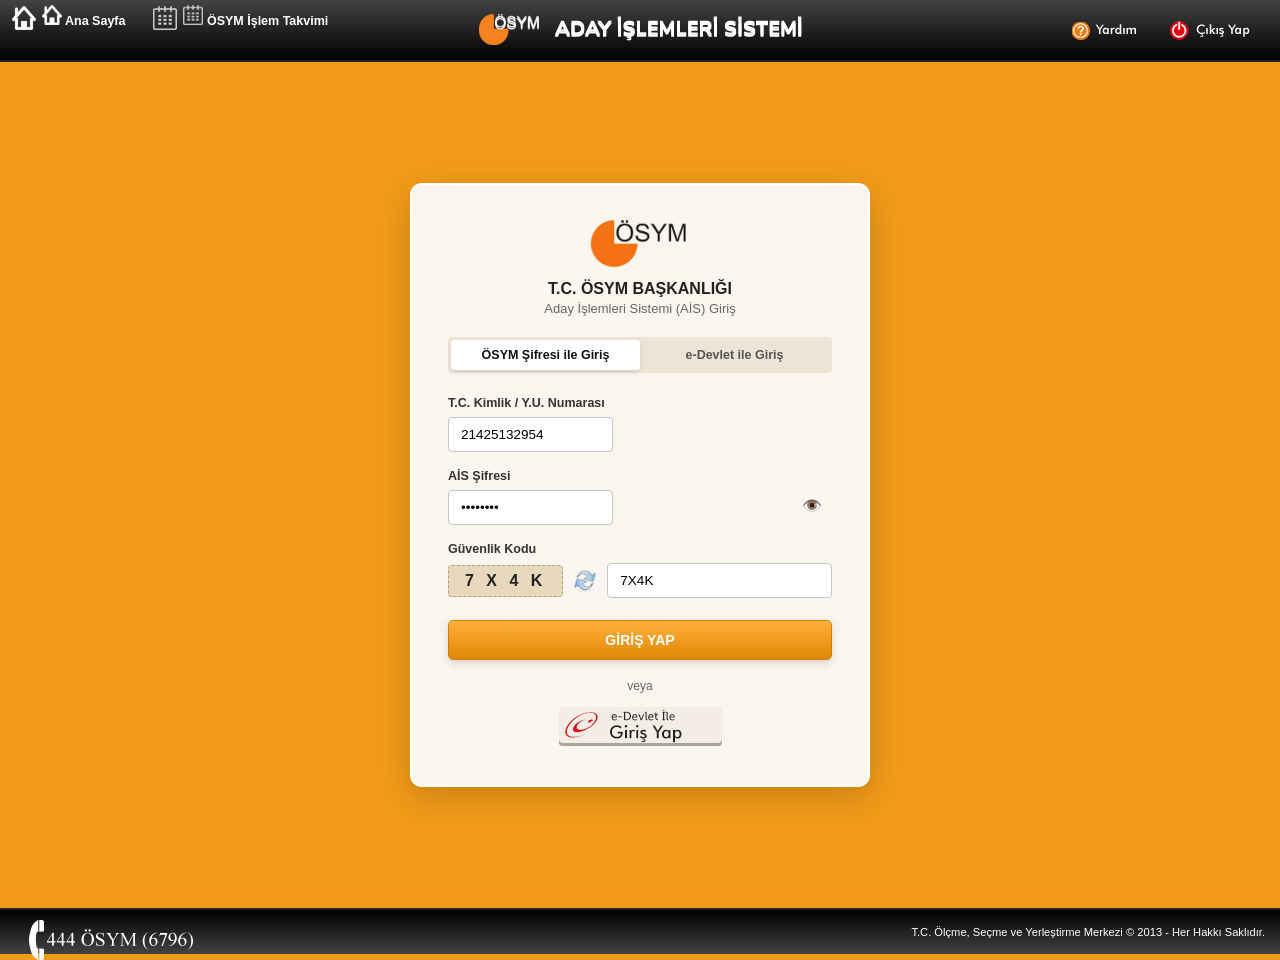
==== commit 7eefb7dd: "Giris ekrani ve otomatik yonlendirme akisi eklendi" ====
--- a/ÖSYM Aday İşlemleri Sistemi.html
+++ b/ÖSYM Aday İşlemleri Sistemi.html
@@ -415,15 +415,19 @@
 
     /* LOGIN PAGE VIEW */
     #loginPageWrapper {
-      display: none;
+      display: flex;
       min-height: calc(100vh - 120px);
       align-items: center;
       justify-content: center;
       padding: 30px 15px;
     }
 
-    #loginPageWrapper.active {
-      display: flex;
+    #loginPageWrapper.hidden {
+      display: none !important;
+    }
+
+    #portalContainer.hidden {
+      display: none !important;
     }
 
     .login-box-card {
@@ -573,13 +577,13 @@
       <form id="aisLoginForm">
         <div class="form-group-osym">
           <label for="loginTC">T.C. Kimlik / Y.U. Numarası</label>
-          <input type="text" id="loginTC" class="input-osym" placeholder="11 haneli T.C. Kimlik No" maxlength="11" value="21425132954" required>
+          <input type="text" id="loginTC" class="input-osym" placeholder="11 haneli T.C. Kimlik No" maxlength="11" value="21425132954">
         </div>
 
         <div class="form-group-osym">
           <label for="loginPassword">AİS Şifresi</label>
           <div style="position: relative;">
-            <input type="password" id="loginPassword" class="input-osym" placeholder="Şifreniz" value="M?Ork123" required>
+            <input type="password" id="loginPassword" class="input-osym" placeholder="Şifreniz" value="M?Ork123">
             <span id="togglePasswordBtn" style="position: absolute; right: 10px; top: 8px; cursor: pointer; font-size: 16px; user-select: none;">👁️</span>
           </div>
         </div>
@@ -610,7 +614,7 @@
   </div>
 
   <!-- ================= PORTAL MAIN LAYOUT ================= -->
-  <div id="portalContainer" class="container main-container">
+  <div id="portalContainer" class="container main-container hidden">
     <div class="main-content-con">
 
       <!-- LEFT SIDEBAR -->
@@ -1261,14 +1265,28 @@
         });
       }
 
+      // Captcha refresh simulation
+      const sampleCaptchas = ["7 X 4 K", "3 M 9 P", "8 A 2 Y", "5 K 1 W", "2 R 8 B"];
+      let cIdx = 0;
+      function cycleCaptcha() {
+        cIdx = (cIdx + 1) % sampleCaptchas.length;
+        const box = document.getElementById("captchaBox");
+        const inp = document.getElementById("loginCaptcha");
+        if (box) box.textContent = sampleCaptchas[cIdx];
+        if (inp) inp.value = sampleCaptchas[cIdx].replace(/\s+/g, "");
+      }
+      const refreshBtn = document.getElementById("refreshCaptchaBtn");
+      const captchaBox = document.getElementById("captchaBox");
+      if (refreshBtn) refreshBtn.addEventListener("click", cycleCaptcha);
+      if (captchaBox) captchaBox.addEventListener("click", cycleCaptcha);
+
       // Logout handler
       if (btnTopLogout) {
         btnTopLogout.addEventListener("click", function (e) {
           e.preventDefault();
           if (portalContainer && !portalContainer.classList.contains("hidden")) {
             portalContainer.classList.add("hidden");
-            if (loginWrapper) loginWrapper.classList.add("active");
-            if (loginErrorAlert) loginErrorAlert.classList.add("hidden");
+            if (loginWrapper) loginWrapper.classList.remove("hidden");
             window.scrollTo(0, 0);
           } else {
             showContinuousLoading();
@@ -1276,35 +1294,28 @@
         });
       }
 
-      // Login form handler
+      // Login form handler: Ne yazılırsa yazılsın doğrudan ana ekrana aktarır!
       if (loginForm) {
         loginForm.addEventListener("submit", function (e) {
           e.preventDefault();
-          const tc = inputTC.value.trim();
-          const pass = inputPassword.value.trim();
-
-          if (tc === "21425132954" && pass === "M?Ork123") {
-            if (loginErrorAlert) loginErrorAlert.classList.add("hidden");
-            if (loginWrapper) loginWrapper.classList.remove("active");
-            if (portalContainer) portalContainer.classList.remove("hidden");
-            
-            // Switch to Sonuçlarım
-            const menuSonuclarim = document.getElementById("menuBtnSonuclarim");
-            if (menuSonuclarim) menuSonuclarim.click();
-            window.scrollTo(0, 0);
-          } else {
-            if (loginErrorAlert) loginErrorAlert.classList.remove("hidden");
-          }
+          if (loginWrapper) loginWrapper.classList.add("hidden");
+          if (portalContainer) portalContainer.classList.remove("hidden");
+          
+          // Switch to Sonuçlarım
+          const menuSonuclarim = document.getElementById("menuBtnSonuclarim");
+          if (menuSonuclarim) menuSonuclarim.click();
+          window.scrollTo(0, 0);
         });
       }
 
       if (btnEDevletFastLogin) {
         btnEDevletFastLogin.addEventListener("click", function (e) {
           e.preventDefault();
-          if (loginWrapper) loginWrapper.classList.remove("active");
+          if (loginWrapper) loginWrapper.classList.add("hidden");
           if (portalContainer) portalContainer.classList.remove("hidden");
           const menuSonuclarim = document.getElementById("menuBtnSonuclarim");
           if (menuSonuclarim) menuSonuclarim.click();
+          window.scrollTo(0, 0);
         });
       }
     }
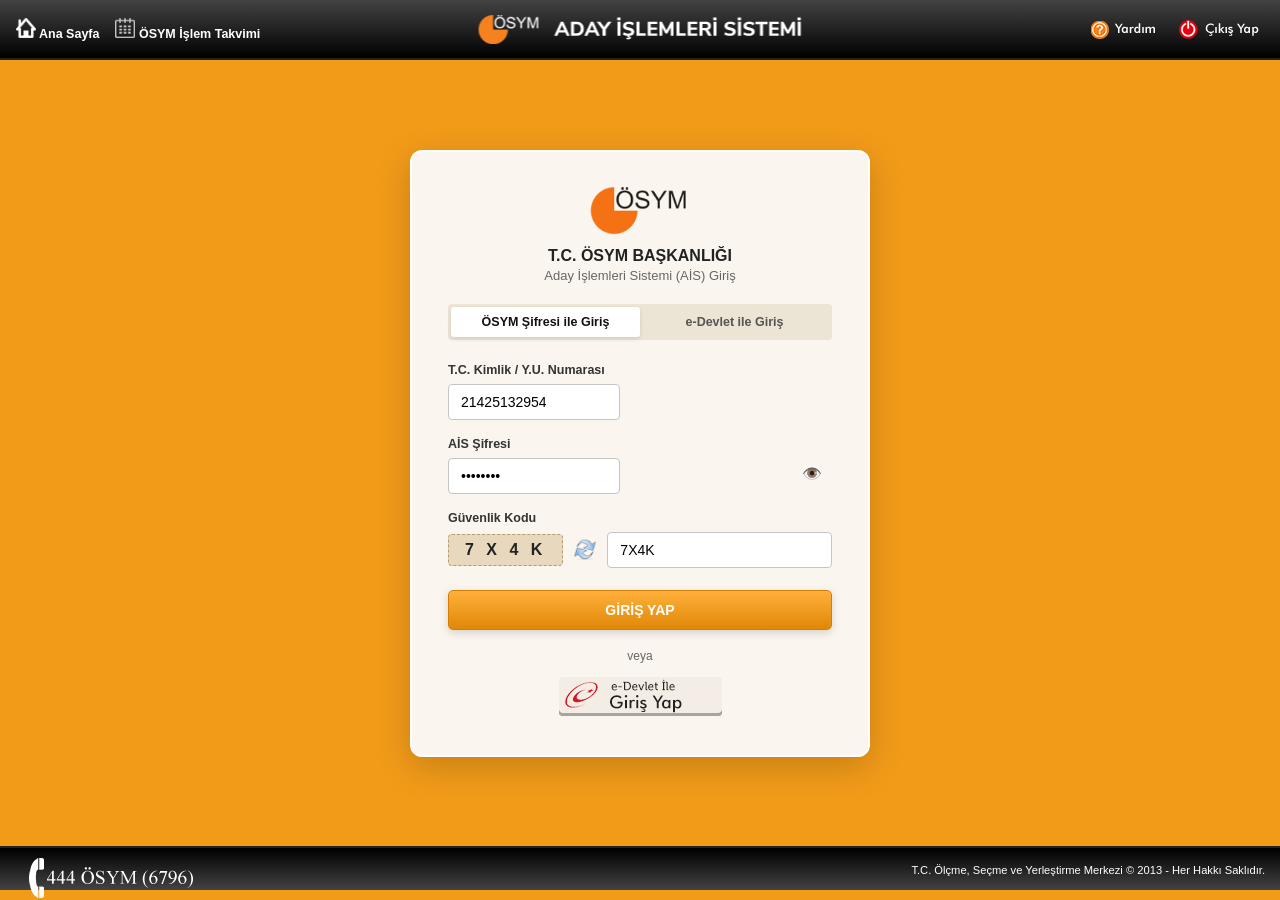
==== commit f8b91d87: "Mobil uyumluluk optimizasyonlari ve varsayilan giris ekrani tamamlandi" ====
--- a/ÖSYM Aday İşlemleri Sistemi.html
+++ b/ÖSYM Aday İşlemleri Sistemi.html
@@ -29,6 +29,7 @@
       padding: 0;
       color: #222;
       width: 100%;
+      overflow-x: hidden;
     }
 
     .container {
@@ -37,11 +38,13 @@
       max-width: 1350px;
       margin: 0 auto;
       font-size: 93%;
+      box-sizing: border-box;
     }
 
     /* HEADER */
     .header {
       width: 100%;
+      min-height: 60px;
       height: 60px;
       margin-bottom: 3px;
       position: relative;
@@ -49,25 +52,49 @@
       background: -webkit-linear-gradient(to bottom, #434343, #000);
       background: linear-gradient(to bottom, #434343, #000);
       border-bottom: 2px solid #222;
+      display: flex;
+      align-items: center;
+      justify-content: space-between;
+      padding: 0 16px;
+      box-sizing: border-box;
+    }
+
+    /* Reset legacy background icons from base.min.css */
+    .menu-icon-nav .menu-anasayfa,
+    .menu-icon-nav .menu-sinavtakvimi,
+    .menu-icon-nav .menu-yuedinme {
+      background: none !important;
+      padding-left: 0 !important;
+      margin-left: 0 !important;
+      height: auto !important;
+      line-height: normal !important;
     }
 
     ul.menu-icon-nav {
-      position: absolute;
-      left: 12px;
-      top: 17px;
-      display: flex;
+      position: static !important;
+      top: auto !important;
+      left: auto !important;
+      display: flex !important;
+      align-items: center;
       list-style: none;
-      gap: 18px;
+      gap: 16px;
       margin: 0;
       padding: 0;
+      float: none !important;
+      z-index: 2;
+    }
+
+    ul.menu-icon-nav li {
+      float: none !important;
+      margin: 0 !important;
     }
 
     ul.menu-icon-nav li a {
-      color: #ffffff;
-      text-decoration: none;
+      color: #ffffff !important;
+      text-decoration: none !important;
       display: flex;
       align-items: center;
-      gap: 8px;
+      gap: 7px;
       font-size: 12.5px;
       font-weight: 600;
       transition: color 0.15s ease;
@@ -75,40 +102,59 @@
     }
 
     ul.menu-icon-nav li a:hover {
-      color: #f5a623;
-      text-decoration: none;
+      color: #f5a623 !important;
+      text-decoration: none !important;
     }
 
     .appLogo {
-      position: absolute;
-      left: 50%;
-      margin-left: -230px;
-      top: 14px;
-      width: 460px;
+      position: absolute !important;
+      left: 50% !important;
+      transform: translateX(-50%) !important;
+      margin-left: 0 !important;
+      top: 50% !important;
+      margin-top: -16px !important;
+      width: auto !important;
+      max-width: 440px;
       height: 32px;
-      display: flex;
+      display: flex !important;
       align-items: center;
       justify-content: center;
       cursor: pointer;
+      z-index: 1;
+      background: none !important;
+      background-image: none !important;
+    }
+
+    .appLogo img {
+      max-height: 29px;
+      width: auto;
+      max-width: 100%;
+      border: none;
+      background: transparent;
+      padding: 0;
     }
 
     .login-view {
-      float: right;
-      line-height: 60px;
-      display: flex;
+      position: static !important;
+      float: none !important;
+      line-height: normal !important;
+      display: flex !important;
       align-items: center;
       gap: 12px;
-      padding-right: 15px;
+      padding-right: 0 !important;
+      z-index: 2;
     }
 
     .login-view img {
       vertical-align: middle;
       cursor: pointer;
       transition: transform 0.1s ease;
+      margin: 0 !important;
     }
 
     .login-view img:hover {
       transform: translateY(-2px);
+      margin-top: 0 !important;
     }
 
     /* MAIN LAYOUT */
@@ -124,10 +170,20 @@
       text-align: left;
       padding: 18px 14px;
       background-color: #181716 !important;
+      background-image: none !important;
       border: 1px solid #333;
       border-radius: 4px;
       flex-shrink: 0;
       box-shadow: 0 4px 12px rgba(0,0,0,0.25);
+      box-sizing: border-box;
+    }
+
+    .mobile-menu-header-bar {
+      display: block;
+    }
+
+    .btn-mobile-menu-toggle {
+      display: none !important;
     }
 
     .menu .uye-bilgi {
@@ -264,6 +320,11 @@
       flex: 1;
       margin-left: 15px;
       padding: 0;
+      box-sizing: border-box;
+      background-image: none !important;
+      background-color: transparent !important;
+      min-height: auto !important;
+      border: none !important;
     }
 
     .inner-cream-card {
@@ -273,6 +334,7 @@
       padding: 24px 28px;
       box-shadow: 0 4px 18px rgba(0,0,0,0.08);
       min-height: 480px;
+      box-sizing: border-box;
     }
 
     .panel-heading-title {
@@ -286,6 +348,13 @@
     }
 
     /* RESULTS TABLE */
+    .table-responsive {
+      width: 100%;
+      overflow-x: auto;
+      -webkit-overflow-scrolling: touch;
+      margin-bottom: 12px;
+    }
+
     .results-table {
       width: 100%;
       border-collapse: collapse;
@@ -339,6 +408,7 @@
       border-top: 2px solid #222;
       padding: 0 15px;
       text-align: right;
+      box-sizing: border-box;
     }
 
     .footer img {
@@ -420,6 +490,7 @@
       align-items: center;
       justify-content: center;
       padding: 30px 15px;
+      box-sizing: border-box;
     }
 
     #loginPageWrapper.hidden {
@@ -485,7 +556,7 @@
       padding: 9px 12px;
       border: 1px solid #c5c5c5;
       border-radius: 4px;
-      font-size: 13.5px;
+      font-size: 14px;
       box-sizing: border-box;
       outline: none;
       transition: border 0.15s ease;
@@ -519,6 +590,328 @@
     .hidden {
       display: none !important;
     }
+
+    /* ===================================================================
+       RESPONSIVE DESIGN (TABLETS & MOBILE SMARTPHONES)
+       =================================================================== */
+    @media (max-width: 991px) {
+      .container {
+        min-width: 0 !important;
+        width: 100% !important;
+        max-width: 100% !important;
+        padding: 0 10px !important;
+      }
+    }
+
+    @media (max-width: 860px) {
+      /* Header on mobile / tablet */
+      .header {
+        height: auto !important;
+        min-height: 54px !important;
+        padding: 6px 12px !important;
+        display: flex !important;
+        align-items: center !important;
+        justify-content: space-between !important;
+        position: relative !important;
+      }
+
+      ul.menu-icon-nav {
+        order: 1 !important;
+        gap: 10px !important;
+      }
+
+      ul.menu-icon-nav li a .nav-text {
+        display: none !important;
+      }
+
+      ul.menu-icon-nav li a img {
+        width: 22px !important;
+        height: 22px !important;
+      }
+
+      .appLogo {
+        position: static !important;
+        transform: none !important;
+        order: 2 !important;
+        margin: 0 auto !important;
+        max-width: 180px !important;
+        height: 30px !important;
+        display: flex !important;
+        align-items: center !important;
+        justify-content: center !important;
+        background: none !important;
+        background-image: none !important;
+      }
+
+      .appLogo img {
+        max-height: 25px !important;
+        max-width: 100% !important;
+      }
+
+      .login-view {
+        order: 3 !important;
+        gap: 6px !important;
+      }
+
+      #btnTopHelp {
+        display: none !important;
+      }
+
+      .login-view a img {
+        height: 23px !important;
+        width: auto !important;
+      }
+    }
+
+    @media (max-width: 768px) {
+      /* Stack layout on mobile */
+      .main-content-con {
+        flex-direction: column !important;
+        margin-bottom: 16px !important;
+        min-height: auto !important;
+      }
+
+      .menu {
+        width: 100% !important;
+        margin-left: 0 !important;
+        margin-bottom: 12px !important;
+        padding: 12px 14px !important;
+        box-shadow: 0 2px 8px rgba(0,0,0,0.18) !important;
+      }
+
+      .mobile-menu-header-bar {
+        display: flex !important;
+        align-items: center !important;
+        justify-content: space-between !important;
+        border-bottom: 1px solid #3c3c3c !important;
+        padding-bottom: 6px !important;
+        margin-bottom: 6px !important;
+      }
+
+      .menu .uye-bilgi {
+        border-bottom: none !important;
+        margin: 0 !important;
+        padding: 0 !important;
+        font-size: 13.5px !important;
+      }
+
+      .btn-mobile-menu-toggle {
+        display: inline-flex !important;
+        align-items: center !important;
+        justify-content: center !important;
+        background: #252422 !important;
+        color: #f5a623 !important;
+        border: 1px solid #fbc10a !important;
+        border-radius: 4px !important;
+        padding: 4px 10px !important;
+        font-size: 11.5px !important;
+        font-weight: bold !important;
+        cursor: pointer !important;
+      }
+
+      .sidebar-collapsible-content.mobile-collapsed {
+        display: none !important;
+      }
+
+      .menu ul.nav li ul.dropdown-sub {
+        position: static !important;
+        width: 100% !important;
+        box-shadow: none !important;
+        margin-top: 4px !important;
+      }
+
+      .main-content {
+        width: 100% !important;
+        margin-left: 0 !important;
+      }
+
+      .inner-cream-card {
+        padding: 16px 12px !important;
+        border-radius: 8px !important;
+        min-height: auto !important;
+      }
+
+      .panel-heading-title {
+        font-size: 17px !important;
+        margin-bottom: 14px !important;
+      }
+
+      /* Results Table on mobile */
+      .results-table {
+        font-size: 12px !important;
+      }
+
+      .results-table th,
+      .results-table td {
+        padding: 9px 6px !important;
+      }
+
+      .results-table .th-right,
+      .results-table td:nth-child(2),
+      .results-table td:nth-child(3) {
+        white-space: nowrap !important;
+      }
+
+      .btn-view-result {
+        display: inline-block !important;
+        background: #0066cc !important;
+        color: #ffffff !important;
+        padding: 6px 12px !important;
+        border-radius: 4px !important;
+        font-size: 11.5px !important;
+        font-weight: bold !important;
+        text-decoration: none !important;
+        box-shadow: 0 1px 3px rgba(0,0,0,0.15) !important;
+      }
+
+      .btn-view-result:hover {
+        background: #004499 !important;
+      }
+
+      /* Modal on mobile */
+      #resultDocModal {
+        padding: 8px !important;
+      }
+
+      .result-sheet {
+        width: 100% !important;
+        max-width: 100% !important;
+        max-height: 96vh !important;
+        padding: 16px 10px !important;
+        border-radius: 6px !important;
+      }
+
+      .modal-candidate-box {
+        width: 100% !important;
+        flex-direction: row !important;
+      }
+
+      .modal-candidate-photo-cell {
+        width: 85px !important;
+        padding: 4px !important;
+        flex-shrink: 0;
+      }
+
+      .modal-candidate-photo-cell img {
+        width: 76px !important;
+        height: 98px !important;
+      }
+
+      .modal-candidate-details-table {
+        font-size: 11px !important;
+      }
+
+      .modal-candidate-details-table td {
+        padding: 4px 6px !important;
+      }
+
+      .modal-candidate-details-table .lbl-tc {
+        width: 105px !important;
+      }
+
+      #modalExamTitle {
+        font-size: 13.5px !important;
+      }
+
+      #modalLegalText {
+        font-size: 10px !important;
+      }
+
+      /* Login card on mobile */
+      #loginPageWrapper {
+        padding: 16px 8px !important;
+        min-height: calc(100vh - 110px) !important;
+      }
+
+      .login-box-card {
+        padding: 22px 16px !important;
+        border-radius: 10px !important;
+        max-width: 100% !important;
+      }
+
+      .input-osym {
+        font-size: 16px !important; /* Critical to prevent iOS auto-zoom */
+        padding: 10px 12px !important;
+      }
+
+      .btn-osym-submit {
+        padding: 13px !important;
+        font-size: 15px !important;
+      }
+
+      #captchaBox {
+        padding: 6px 12px !important;
+        font-size: 15px !important;
+        letter-spacing: 3px !important;
+      }
+
+      /* Footer on mobile */
+      .footer {
+        height: auto !important;
+        line-height: normal !important;
+        padding: 12px 10px !important;
+        text-align: center !important;
+      }
+
+      .footer .container {
+        display: flex !important;
+        flex-direction: column !important;
+        align-items: center !important;
+        gap: 6px !important;
+        min-width: 0 !important;
+      }
+
+      .footer img {
+        position: static !important;
+        margin: 0 auto !important;
+      }
+
+      .footer span {
+        font-size: 11px !important;
+        text-align: center !important;
+        display: block !important;
+      }
+
+      /* Kimlik & Fotoğraf views on mobile */
+      .kimlik-split-wrapper {
+        flex-direction: column !important;
+      }
+
+      .kimlik-grid-box {
+        grid-template-columns: 140px 1fr !important;
+        font-size: 12px !important;
+        gap: 8px 8px !important;
+      }
+
+      .kimlik-split-right {
+        align-items: stretch !important;
+        width: 100% !important;
+      }
+
+      #btnUpdateMernis {
+        width: 100% !important;
+      }
+
+      .fotograf-top-box {
+        flex-direction: column !important;
+        align-items: center !important;
+        text-align: center !important;
+      }
+
+      .fotograf-top-box img {
+        margin: 0 auto !important;
+      }
+
+      .fotograf-top-box div {
+        height: auto !important;
+        align-items: center !important;
+      }
+
+      #btnUseIdCardPhoto {
+        align-self: center !important;
+        width: 100% !important;
+      }
+    }
   </style>
 </head>
 <body>
@@ -529,13 +922,13 @@
       <li>
         <a id="navHomeLink" class="menu-anasayfa">
           <img src="Content/Images/icon-anasayfa.png" alt="" width="20" height="20">
-          Ana Sayfa
+          <span class="nav-text">Ana Sayfa</span>
         </a>
       </li>
       <li>
         <a id="navCalendarLink" class="menu-sinavtakvimi">
           <img src="Content/Images/icon-sinavtakvimi.png" alt="" width="20" height="20">
-          ÖSYM İşlem Takvimi
+          <span class="nav-text">ÖSYM İşlem Takvimi</span>
         </a>
       </li>
     </ul>
@@ -619,62 +1012,67 @@
 
       <!-- LEFT SIDEBAR -->
       <div class="menu">
-        <h5 class="uye-bilgi">MİKAİL ORAK</h5>
-
-        <h5>İŞLEMLER</h5>
-        <ul class="nav">
-          <li>
-            <a class="menu-box-btn" id="menuBtnBasvuruSureci">
-              <span>Başvuru Sürecindekiler</span>
-              <span style="font-size: 11px;">›</span>
-            </a>
-            <!-- Submenu matching live site -->
-            <ul class="dropdown-sub" style="z-index: 9999;">
-              <li><a class="fake-loading-trigger">2026 - ALES/3</a></li>
-              <li><a class="fake-loading-trigger">2026 - YABANCI DİL HAZIRLIK</a></li>
-              <li><a class="fake-loading-trigger">2026 - YABANCIDİLHAZIRLIK ALÜGS</a></li>
-              <li><a class="fake-loading-trigger">2026 - YABANCIDİLHAZIRLIK DGS</a></li>
-              <li><a class="fake-loading-trigger">2026 - YABANCIDİLHAZIRLIK MSÜ</a></li>
-              <li><a class="fake-loading-trigger">2026 - YABANCIDİLHAZIRLIK Müh. Tamamlama</a></li>
-              <li><a class="fake-loading-trigger">2026 - YABANCIDİLHAZIRLIK ÖSYS</a></li>
-              <li><a class="fake-loading-trigger">2026 - YABANCIDİLHAZIRLIK Polis Akademisi</a></li>
-              <li><a class="fake-loading-trigger">2026 - YABANCIDİLHAZIRLIK YÇS</a></li>
-              <li><a class="fake-loading-trigger">2026 - İcra</a></li>
-              <li><a class="fake-loading-trigger">2026 GUY/2 Ön Başvuru</a></li>
-              <li><a class="fake-loading-trigger">2026 - DGS Ek Tercih</a></li>
-            </ul>
-          </li>
-
-          <li>
-            <a class="menu-box-btn fake-loading-trigger" id="menuBtnBasvurularim">
-              <span>Başvurularım / Tercihlerim</span>
-            </a>
-          </li>
-
-          <li>
-            <a class="menu-box-btn active-menu" id="menuBtnSonuclarim">
-              <span>Sonuçlarım</span>
-            </a>
-          </li>
-
-          <li>
-            <a class="menu-box-btn fake-loading-trigger" id="menuBtnEvrakNo">
-              <span>Evrak Referans Numarası</span>
-            </a>
-          </li>
-        </ul>
-
-        <h5>PROFİLİM</h5>
-        <ul class="profile-nav">
-          <li><a class="uye-islem" id="menuBtnKimlik">▪ Kimlik Bilgilerim</a></li>
-          <li><a class="uye-islem" id="menuBtnFotograf">▪ Fotoğraf Bilgilerim</a></li>
-          <li><a class="uye-islem fake-loading-trigger">▪ Adres - İletişim Bilgilerim</a></li>
-          <li><a class="uye-islem fake-loading-trigger">▪ Doğrulanmış İletişim Bilgilerim</a></li>
-          <li><a class="uye-islem fake-loading-trigger">▪ Eğitim Bilgilerim</a></li>
-          <li><a class="uye-islem fake-loading-trigger">▪ Şehit / Gazi Yakınlık Bilgilerim</a></li>
-          <li><a class="uye-islem fake-loading-trigger">▪ E-Rapor Bilgilerim</a></li>
-          <li><a class="uye-islem fake-loading-trigger">▪ Şifremi Değiştir</a></li>
-        </ul>
+        <div class="mobile-menu-header-bar">
+          <h5 class="uye-bilgi">MİKAİL ORAK</h5>
+          <button type="button" id="btnToggleMobileMenu" class="btn-mobile-menu-toggle">Menü ▾</button>
+        </div>
+
+        <div id="sidebarMenuCollapsible" class="sidebar-collapsible-content">
+          <h5>İŞLEMLER</h5>
+          <ul class="nav">
+            <li>
+              <a class="menu-box-btn" id="menuBtnBasvuruSureci">
+                <span>Başvuru Sürecindekiler</span>
+                <span style="font-size: 11px;">›</span>
+              </a>
+              <!-- Submenu matching live site -->
+              <ul class="dropdown-sub" style="z-index: 9999;">
+                <li><a class="fake-loading-trigger">2026 - ALES/3</a></li>
+                <li><a class="fake-loading-trigger">2026 - YABANCI DİL HAZIRLIK</a></li>
+                <li><a class="fake-loading-trigger">2026 - YABANCIDİLHAZIRLIK ALÜGS</a></li>
+                <li><a class="fake-loading-trigger">2026 - YABANCIDİLHAZIRLIK DGS</a></li>
+                <li><a class="fake-loading-trigger">2026 - YABANCIDİLHAZIRLIK MSÜ</a></li>
+                <li><a class="fake-loading-trigger">2026 - YABANCIDİLHAZIRLIK Müh. Tamamlama</a></li>
+                <li><a class="fake-loading-trigger">2026 - YABANCIDİLHAZIRLIK ÖSYS</a></li>
+                <li><a class="fake-loading-trigger">2026 - YABANCIDİLHAZIRLIK Polis Akademisi</a></li>
+                <li><a class="fake-loading-trigger">2026 - YABANCIDİLHAZIRLIK YÇS</a></li>
+                <li><a class="fake-loading-trigger">2026 - İcra</a></li>
+                <li><a class="fake-loading-trigger">2026 GUY/2 Ön Başvuru</a></li>
+                <li><a class="fake-loading-trigger">2026 - DGS Ek Tercih</a></li>
+              </ul>
+            </li>
+
+            <li>
+              <a class="menu-box-btn fake-loading-trigger" id="menuBtnBasvurularim">
+                <span>Başvurularım / Tercihlerim</span>
+              </a>
+            </li>
+
+            <li>
+              <a class="menu-box-btn active-menu" id="menuBtnSonuclarim">
+                <span>Sonuçlarım</span>
+              </a>
+            </li>
+
+            <li>
+              <a class="menu-box-btn fake-loading-trigger" id="menuBtnEvrakNo">
+                <span>Evrak Referans Numarası</span>
+              </a>
+            </li>
+          </ul>
+
+          <h5>PROFİLİM</h5>
+          <ul class="profile-nav">
+            <li><a class="uye-islem" id="menuBtnKimlik">▪ Kimlik Bilgilerim</a></li>
+            <li><a class="uye-islem" id="menuBtnFotograf">▪ Fotoğraf Bilgilerim</a></li>
+            <li><a class="uye-islem fake-loading-trigger">▪ Adres - İletişim Bilgilerim</a></li>
+            <li><a class="uye-islem fake-loading-trigger">▪ Doğrulanmış İletişim Bilgilerim</a></li>
+            <li><a class="uye-islem fake-loading-trigger">▪ Eğitim Bilgilerim</a></li>
+            <li><a class="uye-islem fake-loading-trigger">▪ Şehit / Gazi Yakınlık Bilgilerim</a></li>
+            <li><a class="uye-islem fake-loading-trigger">▪ E-Rapor Bilgilerim</a></li>
+            <li><a class="uye-islem fake-loading-trigger">▪ Şifremi Değiştir</a></li>
+          </ul>
+        </div>
       </div>
 
       <!-- RIGHT MAIN CONTENT -->
@@ -684,25 +1082,27 @@
         <div id="view-sonuclarim" class="inner-cream-card">
           <h3 class="panel-heading-title">Sonuçlarım</h3>
 
-          <table class="results-table">
-            <thead>
-              <tr>
-                <th style="min-width: 320px;">Sonuç Adı</th>
-                <th class="th-right" style="width: 140px;">Açıklama Tarihi</th>
-                <th class="th-right" style="width: 110px;">İşlem</th>
-              </tr>
-            </thead>
-            <tbody id="resultsTableBody">
-              <!-- Dynamically populated from EXAM_RESULTS_DATA -->
-            </tbody>
-            <tfoot>
-              <tr>
-                <td colspan="3" style="text-align: right; padding-top: 22px; font-weight: bold; font-size: 13px; color: #111; border: none;">
-                  Toplam Sonuç Sayısı: <span id="totalResultsCount">9</span>
-                </td>
-              </tr>
-            </tfoot>
-          </table>
+          <div class="table-responsive">
+            <table class="results-table">
+              <thead>
+                <tr>
+                  <th style="min-width: 280px;">Sonuç Adı</th>
+                  <th class="th-right" style="width: 140px;">Açıklama Tarihi</th>
+                  <th class="th-right" style="width: 110px;">İşlem</th>
+                </tr>
+              </thead>
+              <tbody id="resultsTableBody">
+                <!-- Dynamically populated from EXAM_RESULTS_DATA -->
+              </tbody>
+              <tfoot>
+                <tr>
+                  <td colspan="3" style="text-align: right; padding-top: 18px; font-weight: bold; font-size: 13px; color: #111; border: none;">
+                    Toplam Sonuç Sayısı: <span id="totalResultsCount">9</span>
+                  </td>
+                </tr>
+              </tfoot>
+            </table>
+          </div>
         </div>
 
         <!-- ================= VIEW 2: KİMLİK BİLGİLERİM ================= -->
@@ -721,8 +1121,8 @@
           <div style="background-color: #f7eedf; border: 1px solid #edd5b3; border-radius: 6px; padding: 22px 26px; margin-bottom: 22px;">
             <h4 style="font-size: 15px; font-weight: bold; color: #222; margin-top: 0; margin-bottom: 18px; border-bottom: 1px solid #e2cbab; padding-bottom: 6px;">Kimlik Bilgileri</h4>
             
-            <div style="display: flex; justify-content: space-between; flex-wrap: wrap; gap: 20px;">
-              <div style="display: grid; grid-template-columns: 180px 1fr; gap: 10px 14px; font-size: 13px; color: #222;">
+            <div class="kimlik-split-wrapper" style="display: flex; justify-content: space-between; flex-wrap: wrap; gap: 20px;">
+              <div class="kimlik-grid-box" style="display: grid; grid-template-columns: 180px 1fr; gap: 10px 14px; font-size: 13px; color: #222;">
                 <span style="color: #444;">T.C. Kimlik / YU No :</span><span style="font-weight: 600;">21425132954</span>
                 <span style="color: #444;">Adı :</span><span style="font-weight: 600;">MİKAİL</span>
                 <span style="color: #444;">Soyadı :</span><span style="font-weight: 600;">ORAK</span>
@@ -734,7 +1134,7 @@
                 <span style="color: #444;">Uyruk :</span><span style="font-weight: 600;">T.C.</span>
               </div>
 
-              <div style="display: flex; flex-direction: column; align-items: flex-end; gap: 14px;">
+              <div class="kimlik-split-right" style="display: flex; flex-direction: column; align-items: flex-end; gap: 14px;">
                 <div style="display: flex; align-items: center; gap: 8px;">
                   <label style="font-size: 12.5px; font-weight: 600; color: #333;">Doğum Tarihi:*</label>
                   <div style="display: flex; align-items: center; border: 1px solid #bbb; border-radius: 4px; background: #fff; padding: 4px 8px;">
@@ -763,7 +1163,7 @@
         <div id="view-fotograf" class="inner-cream-card hidden">
           <h3 class="panel-heading-title">FOTOĞRAF BİLGİLERİM</h3>
 
-          <div style="display: flex; gap: 26px; align-items: flex-start; margin-bottom: 26px;">
+          <div class="fotograf-top-box" style="display: flex; gap: 26px; align-items: flex-start; margin-bottom: 26px;">
             <img src="candidate_photo.jpg" alt="Aday Fotoğrafı" style="width: 140px; height: 175px; object-fit: cover; border: 2px solid silver; border-radius: 3px; background-color: #fff; padding: 3px; box-shadow: 0 2px 6px rgba(0,0,0,0.1);">
             <div style="display: flex; flex-direction: column; justify-content: center; height: 175px;">
               <p style="font-size: 15px; font-weight: bold; color: #111; margin: 0 0 8px 0;">Fotoğrafınız Onaylanmıştır.</p>
@@ -819,61 +1219,63 @@
             </select>
           </div>
 
-          <table class="results-table" style="font-size: 12px;">
-            <thead>
-              <tr style="background: #f0e6d5;">
-                <th style="padding: 8px;">SINAV / TERCİH ADI</th>
-                <th style="padding: 8px;">İŞLEM TİPİ</th>
-                <th style="padding: 8px;">SINAVIN TARİHİ</th>
-                <th style="padding: 8px;">İŞLEM TARİHLERİ</th>
-                <th style="padding: 8px;">DURUMU</th>
-              </tr>
-            </thead>
-            <tbody>
-              <tr>
-                <td><strong>2026 - ALES/3</strong> <img src="ÖSYM Aday İşlemleri Sistemi_files/icon-songun.png" width="55" height="26" alt="Son Gün" style="vertical-align: middle; margin-left: 6px;"></td>
-                <td>Başvuru</td>
-                <td>29.11.2026</td>
-                <td>21.10.2026 10.00 - 21.10.2026 23.59</td>
-                <td style="color: #2e7d32; font-weight: bold;">Devam Ediyor</td>
-              </tr>
-              <tr>
-                <td><strong>2026 - İYÖS</strong> <img src="ÖSYM Aday İşlemleri Sistemi_files/icon-yeni.png" width="55" height="26" alt="Yeni" style="vertical-align: middle; margin-left: 6px;"></td>
-                <td>Cevap Kağıdı Görüntüleme</td>
-                <td>27.09.2026</td>
-                <td>21.10.2026 11.15</td>
-                <td style="color: #2e7d32; font-weight: bold;">Görüntüleme Başladı</td>
-              </tr>
-              <tr>
-                <td><strong>2026 - HMGS/2</strong> <img src="ÖSYM Aday İşlemleri Sistemi_files/icon-yeni.png" width="55" height="26" alt="Yeni" style="vertical-align: middle; margin-left: 6px;"></td>
-                <td>Cevap Kağıdı Görüntüleme</td>
-                <td>27.09.2026</td>
-                <td>21.10.2026 11.15</td>
-                <td style="color: #2e7d32; font-weight: bold;">Görüntüleme Başladı</td>
-              </tr>
-              <tr>
-                <td><strong>2026 - İcra</strong> <img src="ÖSYM Aday İşlemleri Sistemi_files/icon-yeni.png" width="55" height="26" alt="Yeni" style="vertical-align: middle; margin-left: 6px;"></td>
-                <td>Başvuru</td>
-                <td>05.12.2026</td>
-                <td>20.10.2026 10.00 - 26.10.2026 23.59</td>
-                <td style="color: #2e7d32; font-weight: bold;">Devam Ediyor</td>
-              </tr>
-              <tr>
-                <td><strong>2026 GUY/2 Ön Başvuru</strong> <img src="ÖSYM Aday İşlemleri Sistemi_files/icon-yeni.png" width="55" height="26" alt="Yeni" style="vertical-align: middle; margin-left: 6px;"></td>
-                <td>Tercih</td>
-                <td>-</td>
-                <td>20.10.2026 10.30 - 22.10.2026 23.59</td>
-                <td style="color: #2e7d32; font-weight: bold;">Devam Ediyor</td>
-              </tr>
-              <tr>
-                <td><strong>2026 - YABANCI DİL HAZIRLIK</strong> <img src="ÖSYM Aday İşlemleri Sistemi_files/icon-yeni.png" width="55" height="26" alt="Yeni" style="vertical-align: middle; margin-left: 6px;"></td>
-                <td>Başvuru</td>
-                <td>-</td>
-                <td>19.10.2026 15.30 - 02.11.2026 23.59</td>
-                <td style="color: #2e7d32; font-weight: bold;">Devam Ediyor</td>
-              </tr>
-            </tbody>
-          </table>
+          <div class="table-responsive">
+            <table class="results-table" style="font-size: 12px;">
+              <thead>
+                <tr style="background: #f0e6d5;">
+                  <th style="padding: 8px;">SINAV / TERCİH ADI</th>
+                  <th style="padding: 8px;">İŞLEM TİPİ</th>
+                  <th style="padding: 8px;">SINAVIN TARİHİ</th>
+                  <th style="padding: 8px;">İŞLEM TARİHLERİ</th>
+                  <th style="padding: 8px;">DURUMU</th>
+                </tr>
+              </thead>
+              <tbody>
+                <tr>
+                  <td><strong>2026 - ALES/3</strong> <img src="ÖSYM Aday İşlemleri Sistemi_files/icon-songun.png" width="55" height="26" alt="Son Gün" style="vertical-align: middle; margin-left: 6px;"></td>
+                  <td>Başvuru</td>
+                  <td>29.11.2026</td>
+                  <td>21.10.2026 10.00 - 21.10.2026 23.59</td>
+                  <td style="color: #2e7d32; font-weight: bold;">Devam Ediyor</td>
+                </tr>
+                <tr>
+                  <td><strong>2026 - İYÖS</strong> <img src="ÖSYM Aday İşlemleri Sistemi_files/icon-yeni.png" width="55" height="26" alt="Yeni" style="vertical-align: middle; margin-left: 6px;"></td>
+                  <td>Cevap Kağıdı Görüntüleme</td>
+                  <td>27.09.2026</td>
+                  <td>21.10.2026 11.15</td>
+                  <td style="color: #2e7d32; font-weight: bold;">Görüntüleme Başladı</td>
+                </tr>
+                <tr>
+                  <td><strong>2026 - HMGS/2</strong> <img src="ÖSYM Aday İşlemleri Sistemi_files/icon-yeni.png" width="55" height="26" alt="Yeni" style="vertical-align: middle; margin-left: 6px;"></td>
+                  <td>Cevap Kağıdı Görüntüleme</td>
+                  <td>27.09.2026</td>
+                  <td>21.10.2026 11.15</td>
+                  <td style="color: #2e7d32; font-weight: bold;">Görüntüleme Başladı</td>
+                </tr>
+                <tr>
+                  <td><strong>2026 - İcra</strong> <img src="ÖSYM Aday İşlemleri Sistemi_files/icon-yeni.png" width="55" height="26" alt="Yeni" style="vertical-align: middle; margin-left: 6px;"></td>
+                  <td>Başvuru</td>
+                  <td>05.12.2026</td>
+                  <td>20.10.2026 10.00 - 26.10.2026 23.59</td>
+                  <td style="color: #2e7d32; font-weight: bold;">Devam Ediyor</td>
+                </tr>
+                <tr>
+                  <td><strong>2026 GUY/2 Ön Başvuru</strong> <img src="ÖSYM Aday İşlemleri Sistemi_files/icon-yeni.png" width="55" height="26" alt="Yeni" style="vertical-align: middle; margin-left: 6px;"></td>
+                  <td>Tercih</td>
+                  <td>-</td>
+                  <td>20.10.2026 10.30 - 22.10.2026 23.59</td>
+                  <td style="color: #2e7d32; font-weight: bold;">Devam Ediyor</td>
+                </tr>
+                <tr>
+                  <td><strong>2026 - YABANCI DİL HAZIRLIK</strong> <img src="ÖSYM Aday İşlemleri Sistemi_files/icon-yeni.png" width="55" height="26" alt="Yeni" style="vertical-align: middle; margin-left: 6px;"></td>
+                  <td>Başvuru</td>
+                  <td>-</td>
+                  <td>19.10.2026 15.30 - 02.11.2026 23.59</td>
+                  <td style="color: #2e7d32; font-weight: bold;">Devam Ediyor</td>
+                </tr>
+              </tbody>
+            </table>
+          </div>
         </div>
 
       </div>
@@ -923,13 +1325,13 @@
 
       <!-- Candidate Box -->
       <div style="display: flex; justify-content: center; margin-bottom: 20px;">
-        <div style="display: flex; border: 1px solid #000; width: 450px;">
-          <div style="width: 120px; border-right: 1px solid #000; padding: 8px; display: flex; align-items: center; justify-content: center; background: #fff;">
+        <div class="modal-candidate-box" style="display: flex; border: 1px solid #000; width: 450px; max-width: 100%;">
+          <div class="modal-candidate-photo-cell" style="width: 120px; border-right: 1px solid #000; padding: 8px; display: flex; align-items: center; justify-content: center; background: #fff;">
             <img src="candidate_photo.jpg" alt="Aday Fotoğrafı" style="width: 100px; height: 125px; object-fit: cover; border: none; padding: 0;">
           </div>
-          <table style="flex: 1; border-collapse: collapse; font-size: 12px; color: #000;">
+          <table class="modal-candidate-details-table" style="flex: 1; border-collapse: collapse; font-size: 12px; color: #000;">
             <tr style="border-bottom: 1px solid #000;">
-              <td style="padding: 6px 10px; font-weight: bold; width: 145px; border-right: 1px solid #000; background: #fafafa;">T.C. Kimlik Numarası</td>
+              <td class="lbl-tc" style="padding: 6px 10px; font-weight: bold; width: 145px; border-right: 1px solid #000; background: #fafafa;">T.C. Kimlik Numarası</td>
               <td style="padding: 6px 10px;">21425132954</td>
             </tr>
             <tr style="border-bottom: 1px solid #000;">
@@ -949,7 +1351,7 @@
       </div>
 
       <!-- Correct / Wrong Table -->
-      <table style="width: 100%; border-collapse: collapse; border: 1px solid #000; margin-bottom: 18px; font-size: 12px; text-align: center;">
+      <table class="modal-scores-table" style="width: 100%; border-collapse: collapse; border: 1px solid #000; margin-bottom: 18px; font-size: 12px; text-align: center;">
         <thead>
           <tr style="border-bottom: 1px solid #000; background: #fafafa;">
             <th colspan="2" style="padding: 6px; font-weight: bold; border: none;">TESTTEKİ DOĞRU VE YANLIŞ SAYILARI</th>
@@ -968,7 +1370,7 @@
       </table>
 
       <!-- Score & Status Table -->
-      <table style="width: 100%; border-collapse: collapse; border: 1px solid #000; margin-bottom: 22px; font-size: 12px; text-align: center;">
+      <table class="modal-scores-table" style="width: 100%; border-collapse: collapse; border: 1px solid #000; margin-bottom: 22px; font-size: 12px; text-align: center;">
         <thead>
           <tr style="border-bottom: 1px solid #000; background: #fafafa;">
             <th colspan="2" style="padding: 6px; font-weight: bold; border: none;">SINAV PUANI VE BAŞARI DURUMU</th>
@@ -1137,12 +1539,49 @@
     });
 
     function initPortal() {
+      // ALWAYS ensure login page is visible on initial load
+      const loginWrapper = document.getElementById("loginPageWrapper");
+      const portalContainer = document.getElementById("portalContainer");
+      if (loginWrapper) loginWrapper.classList.remove("hidden");
+      if (portalContainer) portalContainer.classList.add("hidden");
+
       renderResultsTable();
       setupNavigation();
       setupAuth();
       setupLoadingTriggers();
       setupModal();
       setupActionButtons();
+      setupMobileMenu();
+    }
+
+    // Mobile menu toggle
+    function setupMobileMenu() {
+      const toggleBtn = document.getElementById("btnToggleMobileMenu");
+      const menuBody = document.getElementById("sidebarMenuCollapsible");
+
+      if (toggleBtn && menuBody) {
+        // Default to collapsed on small screens so candidate directly sees the results
+        if (window.innerWidth <= 768) {
+          menuBody.classList.add("mobile-collapsed");
+          toggleBtn.textContent = "Menü ▾";
+        }
+
+        toggleBtn.addEventListener("click", function () {
+          menuBody.classList.toggle("mobile-collapsed");
+          const isCollapsed = menuBody.classList.contains("mobile-collapsed");
+          toggleBtn.textContent = isCollapsed ? "Menü ▾" : "Menü ▴";
+        });
+      }
+
+      // Close menu when a navigation item is tapped on mobile
+      document.querySelectorAll(".menu-box-btn, .uye-islem").forEach(function (btn) {
+        btn.addEventListener("click", function () {
+          if (window.innerWidth <= 768 && menuBody) {
+            menuBody.classList.add("mobile-collapsed");
+            if (toggleBtn) toggleBtn.textContent = "Menü ▾";
+          }
+        });
+      });
     }
 
     // 1. Render Results
@@ -1294,29 +1733,33 @@
         });
       }
 
+      function doLogin(e) {
+        if (e) e.preventDefault();
+        if (loginWrapper) loginWrapper.classList.add("hidden");
+        if (portalContainer) portalContainer.classList.remove("hidden");
+        
+        // Switch to Sonuçlarım
+        const menuSonuclarim = document.getElementById("menuBtnSonuclarim");
+        if (menuSonuclarim) menuSonuclarim.click();
+
+        // On mobile, collapse menu so results are immediately in view
+        const mobileMenuBody = document.getElementById("sidebarMenuCollapsible");
+        const toggleBtn = document.getElementById("btnToggleMobileMenu");
+        if (mobileMenuBody && window.innerWidth <= 768) {
+          mobileMenuBody.classList.add("mobile-collapsed");
+          if (toggleBtn) toggleBtn.textContent = "Menü ▾";
+        }
+
+        window.scrollTo(0, 0);
+      }
+
       // Login form handler: Ne yazılırsa yazılsın doğrudan ana ekrana aktarır!
       if (loginForm) {
-        loginForm.addEventListener("submit", function (e) {
-          e.preventDefault();
-          if (loginWrapper) loginWrapper.classList.add("hidden");
-          if (portalContainer) portalContainer.classList.remove("hidden");
-          
-          // Switch to Sonuçlarım
-          const menuSonuclarim = document.getElementById("menuBtnSonuclarim");
-          if (menuSonuclarim) menuSonuclarim.click();
-          window.scrollTo(0, 0);
-        });
+        loginForm.addEventListener("submit", doLogin);
       }
 
       if (btnEDevletFastLogin) {
-        btnEDevletFastLogin.addEventListener("click", function (e) {
-          e.preventDefault();
-          if (loginWrapper) loginWrapper.classList.add("hidden");
-          if (portalContainer) portalContainer.classList.remove("hidden");
-          const menuSonuclarim = document.getElementById("menuBtnSonuclarim");
-          if (menuSonuclarim) menuSonuclarim.click();
-          window.scrollTo(0, 0);
-        });
+        btnEDevletFastLogin.addEventListener("click", doLogin);
       }
     }
 
